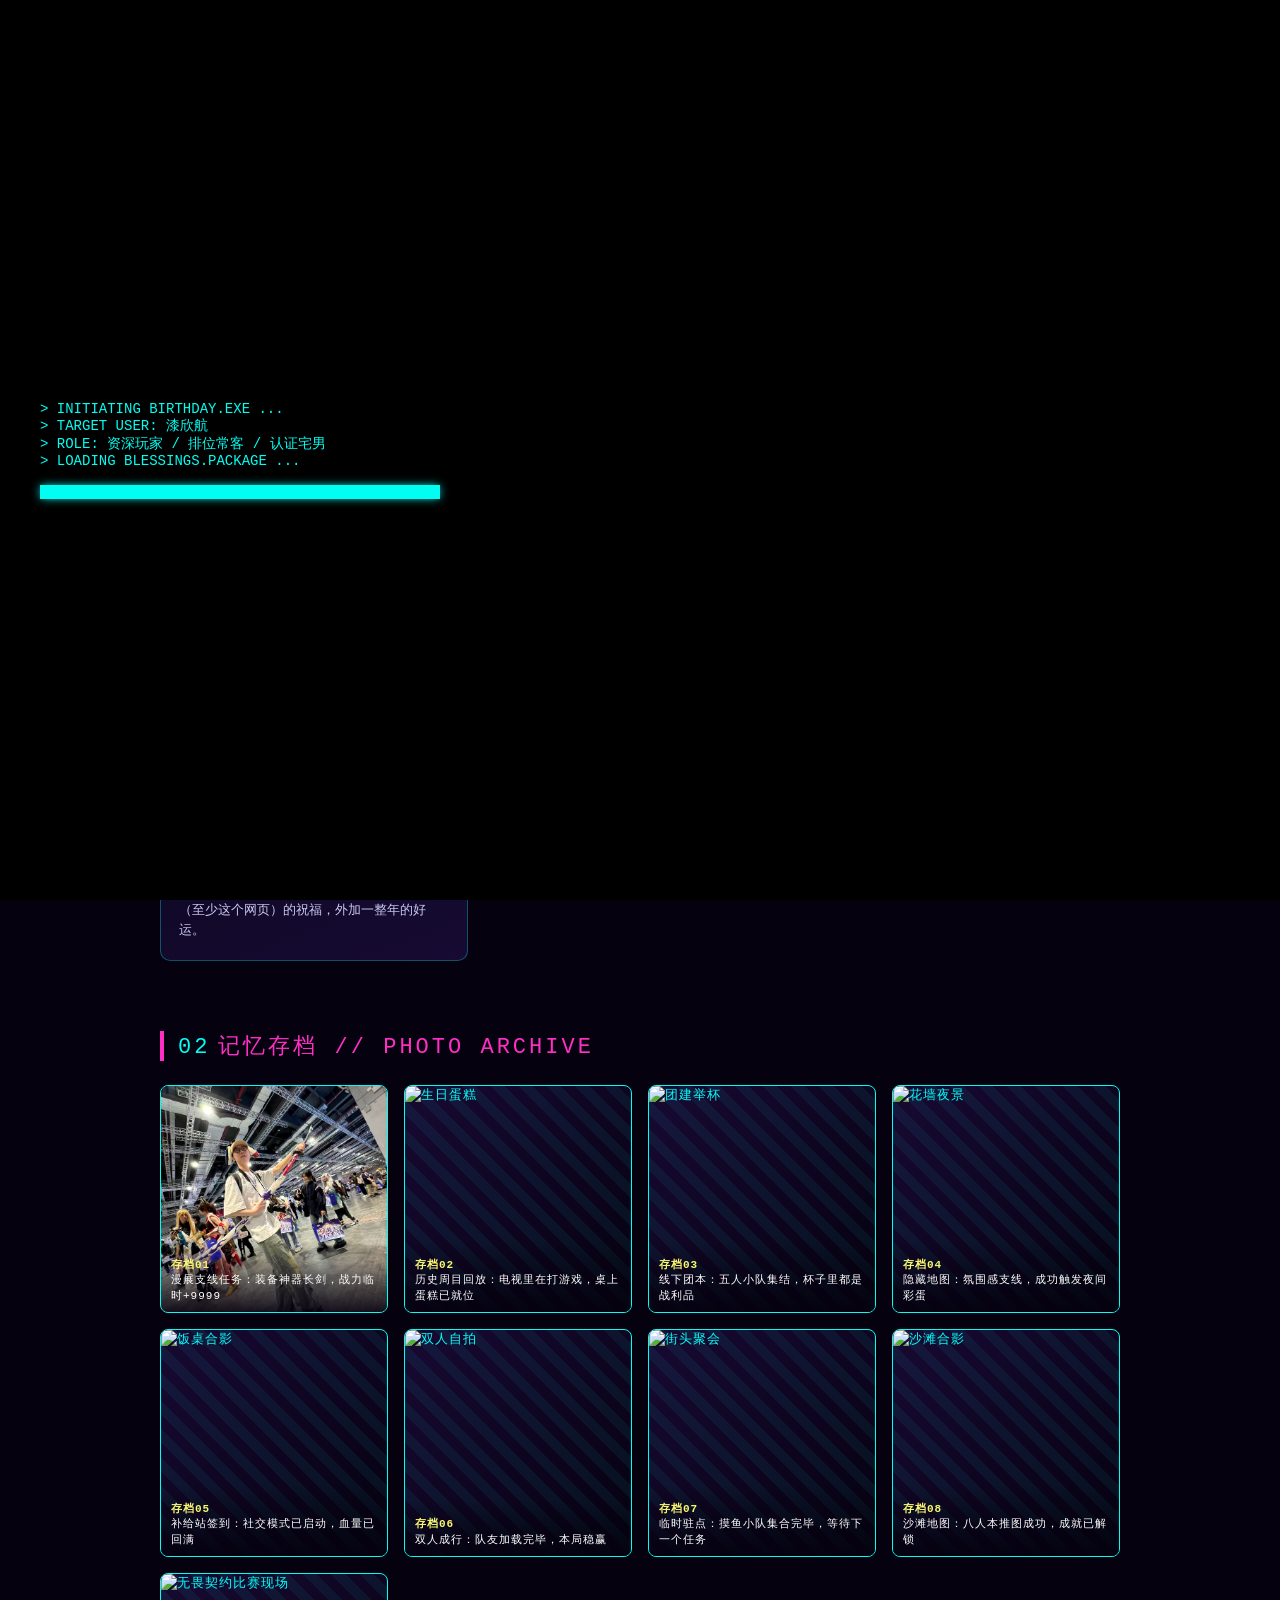
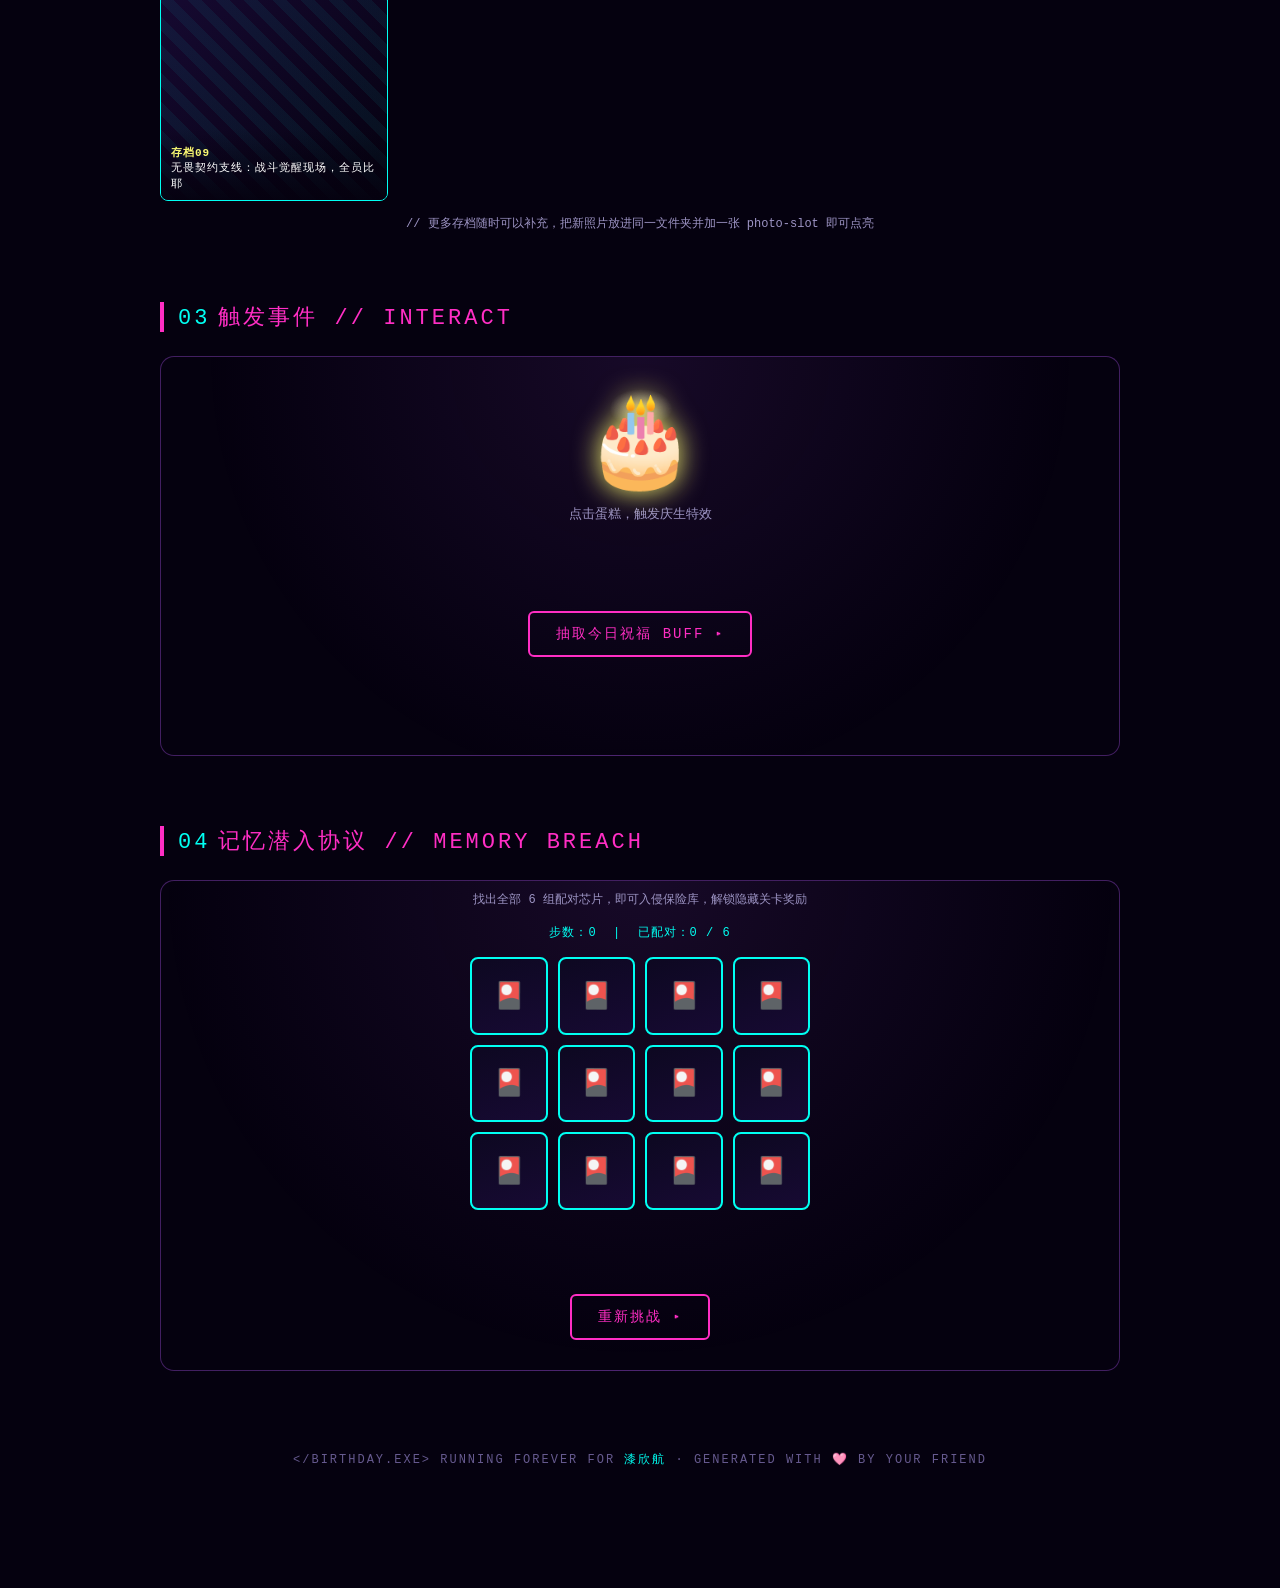
==== index.html @ 1ac21880 "Update index.html" ====
<!DOCTYPE html>
<html lang="zh-CN">
<head>
<meta charset="UTF-8">
<title>SYSTEM.BIRTHDAY // 漆欣航</title>
<meta name="viewport" content="width=device-width, initial-scale=1.0">
<link rel="stylesheet" href="style.css">
</head>
<body>

<div id="boot">
  <div class="line" style="animation-delay:.1s">&gt; INITIATING BIRTHDAY.EXE ...</div>
  <div class="line" style="animation-delay:.4s">&gt; TARGET USER: 漆欣航</div>
  <div class="line" style="animation-delay:.7s">&gt; ROLE: 资深玩家 / 排位常客 / 认证宅男</div>
  <div class="line" style="animation-delay:1.0s">&gt; LOADING BLESSINGS.PACKAGE ...</div>
  <div class="bar-track" style="animation-delay:1.2s"><div class="bar-fill" id="bar"></div></div>
</div>

<div class="grid-bg"></div>
<div class="scanlines"></div>
<div class="noise-flicker"></div>
<canvas id="fx-canvas"></canvas>

<main>

  <section class="hero">
    <div class="glitch" data-text="HAPPY BIRTHDAY">HAPPY BIRTHDAY</div>
    <div class="subtitle"><span class="typewriter" id="typewriter"></span></div>
    <div class="status-tag">PLAYER: 漆欣航 &nbsp;|&nbsp; STATUS: LEVEL UP ✦</div>
  </section>

  <section>
    <div class="section-title"><span class="num">01</span>成就解锁 // ACHIEVEMENTS UNLOCKED</div>
    <div class="achv-grid">
      <div class="achv-card">
        <span class="badge">千场老兵</span>
        <div class="icon">🪖</div>
        <h3>《三角洲行动 千场3.0》</h3>
        <p>撤离千次，人还在、狗牌也在，KD 稳定 3.0。地图刻进肌肉记忆，别人搜刮的时候你已经在摸鱼蹲人了。</p>
      </div>
      <div class="achv-card">
        <span class="badge">高手</span>
        <div class="icon">🔫</div>
        <h3>《无畏契约高手》</h3>
        <p>枪法犀利，走位飘忽，此生要么在上分，要么在上分的路上。队友：他玩，我看戏。</p>
      </div>
      <div class="achv-card">
        <span class="badge">封神</span>
        <div class="icon">❄️</div>
        <h3>《极地大乱斗之神》</h3>
        <p>英雄联盟大乱斗专精人士，兵线还没到你已经先手开团，一穿四只是日常操作。</p>
      </div>
      <div class="achv-card">
        <span class="badge">隐藏</span>
        <div class="icon">🛋️</div>
        <h3>《居家结界法师》</h3>
        <p>周末不出门成就达成，房门即结界，外卖即补给。愿你今年继续宅得心安理得。</p>
      </div>
      <div class="achv-card">
        <span class="badge">传说</span>
        <div class="icon">⚡</div>
        <h3>《人间清醒Debuff免疫》</h3>
        <p>无论队友多坑、连跪多少把，你总能一边骂一边carry回来。抗压值拉满，本回合额外抽一张蛋糕卡。</p>
      </div>
      <div class="achv-card">
        <span class="badge">彩蛋</span>
        <div class="icon">🕹️</div>
        <h3>《氪金理智派》</h3>
        <p>该氪的从不手软，该攒的绝不多花，堪称游戏经济学教科书级人物。</p>
      </div>
      <div class="achv-card">
        <span class="badge">今日限定</span>
        <div class="icon">🎂</div>
        <h3>《又长了一岁》</h3>
        <p>成就达成条件：活着且过生日。奖励：全世界（至少这个网页）的祝福，外加一整年的好运。</p>
      </div>
    </div>
  </section>

  <section>
    <div class="section-title"><span class="num">02</span>记忆存档 // PHOTO ARCHIVE</div>
    <div class="photo-grid">
      <div class="photo-slot">
        <img src="085F4F~1.JPG" alt="漫展持剑">
        <div class="tag"><b>存档01</b><br>漫展支线任务：装备神器长剑，战力临时+9999</div>
      </div>
      <div class="photo-slot">
        <img src="1569fbe59ceba06c7561e8d99e0692b1.jpg" alt="生日蛋糕">
        <div class="tag"><b>存档02</b><br>历史周目回放：电视里在打游戏，桌上蛋糕已就位</div>
      </div>
      <div class="photo-slot">
        <img src="18b7f25de56eb7a82db5e7a04de175e0.jpg" alt="团建举杯">
        <div class="tag"><b>存档03</b><br>线下团本：五人小队集结，杯子里都是战利品</div>
      </div>
      <div class="photo-slot">
        <img src="75cdcb3092b728bb6bbf3ec2689f0e9a.jpg" alt="花墙夜景">
        <div class="tag"><b>存档04</b><br>隐藏地图：氛围感支线，成功触发夜间彩蛋</div>
      </div>
      <div class="photo-slot">
        <img src="76cd3bfa0400bbb851ce9a4c67340331.jpg" alt="饭桌合影">
        <div class="tag"><b>存档05</b><br>补给站签到：社交模式已启动，血量已回满</div>
      </div>
      <div class="photo-slot">
        <img src="a1ed959f848d81317775b0a3147f9b92.jpg" alt="双人自拍">
        <div class="tag"><b>存档06</b><br>双人成行：队友加载完毕，本局稳赢</div>
      </div>
      <div class="photo-slot">
        <img src="a6433b20c47c29c142f32e83885e8ab2.jpg" alt="街头聚会">
        <div class="tag"><b>存档07</b><br>临时驻点：摸鱼小队集合完毕，等待下一个任务</div>
      </div>
      <div class="photo-slot">
        <img src="b128b9345fb28f17f47441d73e1dca5f.jpg" alt="沙滩合影">
        <div class="tag"><b>存档08</b><br>沙滩地图：八人本推图成功，成就已解锁</div>
      </div>
      <div class="photo-slot">
        <img src="c88752d3cf162ab70e569422db2173c2.jpg" alt="无畏契约比赛现场">
        <div class="tag"><b>存档09</b><br>无畏契约支线：战斗觉醒现场，全员比耶</div>
      </div>
    </div>
    <p class="photo-hint">// 更多存档随时可以补充，把新照片放进同一文件夹并加一张 photo-slot 即可点亮</p>
  </section>

  <section>
    <div class="section-title"><span class="num">03</span>触发事件 // INTERACT</div>
    <div class="interactive">
      <div id="cake" title="点我！">🎂</div>
      <div id="cake-hint">点击蛋糕，触发庆生特效</div>
      <div id="secret-msg"></div>

      <br>
      <button class="buff-btn" id="buffBtn">抽取今日祝福 BUFF ▸</button>
      <div id="buff-output"></div>
    </div>
  </section>

  <section>
    <div class="section-title"><span class="num">04</span>记忆潜入协议 // MEMORY BREACH</div>
    <div class="interactive mem-zone">
      <p class="photo-hint" style="margin-top:0;margin-bottom:16px;">找出全部 6 组配对芯片，即可入侵保险库，解锁隐藏关卡奖励</p>
      <div class="mem-status">步数：<span id="memMoves">0</span> &nbsp;|&nbsp; 已配对：<span id="memPairs">0</span> / 6</div>
      <div class="mem-grid" id="memGrid"></div>
      <div id="mem-result"></div>
      <button class="buff-btn" id="memRetryBtn">重新挑战 ▸</button>
    </div>
  </section>

  <footer>
    &lt;/BIRTHDAY.EXE&gt; RUNNING FOREVER FOR <span>漆欣航</span> · GENERATED WITH 🩷 BY YOUR FRIEND
  </footer>

</main>

<script src="script.js"></script>

</body>
</html>
---- style.css ----
:root{
  --neon-pink:#ff2ec4;
  --neon-cyan:#00fff2;
  --neon-yellow:#f9f871;
  --neon-purple:#9d4edd;
  --bg-dark:#05010f;
  --bg-panel:#0d0821;
}
*{box-sizing:border-box;}
html,body{margin:0;padding:0;}
body{
  background:var(--bg-dark);
  color:#e8e8ff;
  font-family:'Consolas','Courier New',monospace;
  overflow-x:hidden;
  position:relative;
  min-height:100vh;
}

/* ---------- background grid ---------- */
.grid-bg{
  position:fixed;inset:0;z-index:0;
  background-image:
    linear-gradient(rgba(0,255,242,0.08) 1px, transparent 1px),
    linear-gradient(90deg, rgba(0,255,242,0.08) 1px, transparent 1px);
  background-size:40px 40px;
  animation:gridmove 8s linear infinite;
  mask-image:radial-gradient(ellipse at center, black 40%, transparent 90%);
}
@keyframes gridmove{
  0%{background-position:0 0;}
  100%{background-position:40px 40px;}
}
.scanlines{
  position:fixed;inset:0;z-index:1;pointer-events:none;
  background:repeating-linear-gradient(
    to bottom,
    rgba(255,255,255,0.03) 0px,
    rgba(255,255,255,0.03) 1px,
    transparent 2px,
    transparent 4px
  );
  mix-blend-mode:overlay;
}
.noise-flicker{
  position:fixed;inset:0;z-index:2;pointer-events:none;
  background:rgba(157,78,221,0.02);
  animation:flicker 6s infinite;
}
@keyframes flicker{
  0%,19%,21%,23%,25%,54%,56%,100%{opacity:1;}
  20%,24%,55%{opacity:0.85;}
}

main{position:relative;z-index:3;max-width:1000px;margin:0 auto;padding:40px 20px 120px;}

/* ---------- boot screen ---------- */
#boot{
  position:fixed;inset:0;z-index:50;background:#000;
  color:var(--neon-cyan);font-size:14px;padding:40px;
  display:flex;flex-direction:column;justify-content:center;
  transition:opacity 0.8s ease, visibility 0.8s ease;
}
#boot .line{opacity:0;animation:appear 0.15s forwards;white-space:pre;}
@keyframes appear{to{opacity:1;}}
#boot.hide{opacity:0;visibility:hidden;}
.bar-track{width:100%;max-width:400px;height:14px;border:1px solid var(--neon-cyan);margin-top:16px;}
.bar-fill{height:100%;width:0%;background:var(--neon-cyan);box-shadow:0 0 10px var(--neon-cyan);transition:width 2.2s linear;}

/* ---------- glitch title ---------- */
.hero{text-align:center;padding:60px 0 30px;}
.glitch{
  font-size:clamp(32px,7vw,64px);
  font-weight:900;
  letter-spacing:4px;
  position:relative;
  color:#fff;
  text-shadow:0 0 8px var(--neon-cyan),0 0 20px var(--neon-pink);
}
.glitch::before,.glitch::after{
  content:attr(data-text);
  position:absolute;left:0;top:0;width:100%;
  overflow:hidden;background:var(--bg-dark);
}
.glitch::before{
  left:2px;text-shadow:-2px 0 var(--neon-pink);
  animation:glitch1 3s infinite linear alternate-reverse;
}
.glitch::after{
  left:-2px;text-shadow:-2px 0 var(--neon-cyan);
  animation:glitch2 2.2s infinite linear alternate-reverse;
}
@keyframes glitch1{
  0%{clip-path:inset(20% 0 60% 0);} 20%{clip-path:inset(10% 0 80% 0);}
  40%{clip-path:inset(70% 0 5% 0);} 60%{clip-path:inset(40% 0 40% 0);}
  80%{clip-path:inset(85% 0 2% 0);} 100%{clip-path:inset(5% 0 90% 0);}
}
@keyframes glitch2{
  0%{clip-path:inset(60% 0 20% 0);} 25%{clip-path:inset(15% 0 65% 0);}
  50%{clip-path:inset(45% 0 45% 0);} 75%{clip-path:inset(5% 0 88% 0);}
  100%{clip-path:inset(90% 0 3% 0);}
}
.subtitle{
  margin-top:18px;font-size:16px;color:var(--neon-yellow);
  letter-spacing:2px;
}
.typewriter{
  display:inline-block;border-right:2px solid var(--neon-yellow);
  padding-right:4px;white-space:nowrap;overflow:hidden;
}
.status-tag{
  display:inline-block;margin-top:24px;padding:6px 16px;
  border:1px solid var(--neon-cyan);border-radius:20px;
  font-size:12px;color:var(--neon-cyan);letter-spacing:2px;
  box-shadow:0 0 12px rgba(0,255,242,0.4) inset;
}

/* ---------- section headers ---------- */
.section-title{
  font-size:22px;color:var(--neon-pink);letter-spacing:3px;
  margin:70px 0 24px;text-transform:uppercase;
  border-left:4px solid var(--neon-pink);padding-left:14px;
}
.section-title .num{color:var(--neon-cyan);margin-right:8px;}

/* ---------- achievements ---------- */
.achv-grid{display:grid;grid-template-columns:repeat(auto-fit,minmax(240px,1fr));gap:18px;}
.achv-card{
  background:linear-gradient(160deg, var(--bg-panel), #170a33);
  border:1px solid rgba(0,255,242,0.3);border-radius:10px;
  padding:18px;position:relative;overflow:hidden;
  transition:transform 0.25s, box-shadow 0.25s;
}
.achv-card:hover{
  transform:translateY(-6px);
  box-shadow:0 8px 30px rgba(255,46,196,0.35);
  border-color:var(--neon-pink);
}
.achv-card .icon{font-size:28px;}
.achv-card h3{margin:10px 0 6px;color:var(--neon-yellow);font-size:15px;letter-spacing:1px;}
.achv-card p{margin:0;font-size:13px;color:#c9c9f2;line-height:1.6;}
.achv-card .badge{
  position:absolute;top:12px;right:14px;font-size:11px;
  color:var(--neon-cyan);border:1px solid var(--neon-cyan);
  padding:2px 8px;border-radius:10px;
}

/* ---------- photo wall ---------- */
.photo-grid{display:grid;grid-template-columns:repeat(auto-fit,minmax(180px,1fr));gap:16px;}
.photo-slot{
  aspect-ratio:1/1;border-radius:8px;position:relative;
  background:
    repeating-linear-gradient(45deg, rgba(0,255,242,0.06) 0 10px, transparent 10px 20px),
    linear-gradient(135deg,#170a33,#05010f);
  border:1px solid var(--neon-cyan);
  display:flex;flex-direction:column;align-items:center;justify-content:center;
  color:var(--neon-cyan);font-size:13px;letter-spacing:1px;
  overflow:hidden;
  box-shadow:0 0 0 rgba(0,255,242,0);
  transition:transform 0.25s, box-shadow 0.25s, border-color 0.25s;
}
.photo-slot:hover{
  transform:translateY(-6px) scale(1.02);
  border-color:var(--neon-pink);
  box-shadow:0 10px 30px rgba(255,46,196,0.35);
  z-index:2;
}
.photo-slot img{
  position:absolute;inset:0;width:100%;height:100%;
  object-fit:cover;filter:saturate(1.05) contrast(1.05);
  transition:transform 0.4s;
}
.photo-slot:hover img{transform:scale(1.08);}
.photo-slot .tag{
  position:absolute;bottom:0;left:0;right:0;
  padding:18px 10px 8px;font-size:11px;line-height:1.4;
  color:#fff;letter-spacing:1px;text-align:left;
  background:linear-gradient(to top, rgba(5,1,15,0.92), transparent);
  z-index:1;
}
.photo-slot .tag b{color:var(--neon-yellow);}
.photo-slot .plus{font-size:34px;color:var(--neon-pink);margin-bottom:6px;}
.photo-hint{
  text-align:center;color:#9d94c4;font-size:12px;margin-top:14px;
}

/* ---------- interactive zone ---------- */
.interactive{
  text-align:center;padding:30px 20px;border:1px solid rgba(157,78,221,0.4);
  border-radius:14px;background:radial-gradient(circle at 50% 0%, rgba(157,78,221,0.12), transparent 70%);
}
#cake{
  font-size:90px;cursor:pointer;display:inline-block;
  filter:drop-shadow(0 0 14px var(--neon-yellow));
  transition:transform 0.2s;
  user-select:none;
}
#cake:hover{transform:scale(1.08) rotate(-3deg);}
#cake:active{transform:scale(0.95);}
#cake-hint{color:#9d94c4;font-size:13px;margin-top:8px;}
#secret-msg{
  margin-top:20px;font-size:16px;color:var(--neon-yellow);
  min-height:24px;
}
#fx-canvas{position:fixed;inset:0;pointer-events:none;z-index:40;}

.buff-btn{
  margin-top:26px;background:transparent;border:2px solid var(--neon-pink);
  color:var(--neon-pink);padding:12px 26px;font-family:inherit;
  font-size:14px;letter-spacing:2px;border-radius:6px;cursor:pointer;
  transition:all 0.2s;
}
.buff-btn:hover{background:var(--neon-pink);color:#05010f;box-shadow:0 0 20px var(--neon-pink);}
#buff-output{
  margin-top:18px;font-size:15px;color:#fff;min-height:50px;
  max-width:600px;margin-left:auto;margin-right:auto;line-height:1.7;
}

/* ---------- memory breach game ---------- */
.mem-zone{padding-top:10px;}
.mem-status{font-size:12px;color:var(--neon-cyan);margin-bottom:16px;letter-spacing:1px;}
.mem-grid{
  display:grid;grid-template-columns:repeat(4,1fr);gap:10px;
  max-width:340px;margin:0 auto 20px;
}
.mem-card{aspect-ratio:1/1;perspective:600px;cursor:pointer;}
.mem-card-inner{
  position:relative;width:100%;height:100%;
  transition:transform 0.5s cubic-bezier(.2,.8,.2,1);
  transform-style:preserve-3d;
}
.mem-card.flipped .mem-card-inner,
.mem-card.matched .mem-card-inner{transform:rotateY(180deg);}
.mem-face{
  position:absolute;inset:0;backface-visibility:hidden;
  border-radius:8px;display:flex;align-items:center;justify-content:center;
  font-size:26px;border:2px solid var(--neon-cyan);
  background:linear-gradient(160deg,var(--bg-panel),#170a33);
}
.mem-face-back{transform:rotateY(180deg);border-color:var(--neon-pink);}
.mem-card.matched .mem-face-back{
  border-color:var(--neon-yellow);
  box-shadow:0 0 14px rgba(249,248,113,0.6) inset;
}
.mem-card.shake .mem-card-inner{animation:memShake 0.35s;}
@keyframes memShake{
  0%,100%{transform:rotateY(180deg) translateX(0);}
  25%{transform:rotateY(180deg) translateX(-4px);}
  75%{transform:rotateY(180deg) translateX(4px);}
}
#mem-result{
  margin:6px auto 18px;font-size:14px;line-height:1.8;
  max-width:420px;min-height:20px;white-space:pre-line;
}
#mem-result.jackpot{
  color:#fff;font-size:15px;padding:16px;border-radius:12px;
  background:linear-gradient(160deg,#3a0d4d,#170a33);
  border:1px solid var(--neon-pink);
  box-shadow:0 0 30px rgba(255,46,196,0.5) inset;
  animation:jackpotGlow 1.4s ease-in-out infinite alternate;
}
@keyframes jackpotGlow{
  from{box-shadow:0 0 20px rgba(255,46,196,0.5) inset;}
  to{box-shadow:0 0 50px rgba(0,255,242,0.7) inset;}
}

footer{
  text-align:center;margin-top:80px;color:#665a8f;font-size:12px;
  letter-spacing:2px;
}
footer span{color:var(--neon-cyan);}

::selection{background:var(--neon-pink);color:#05010f;}
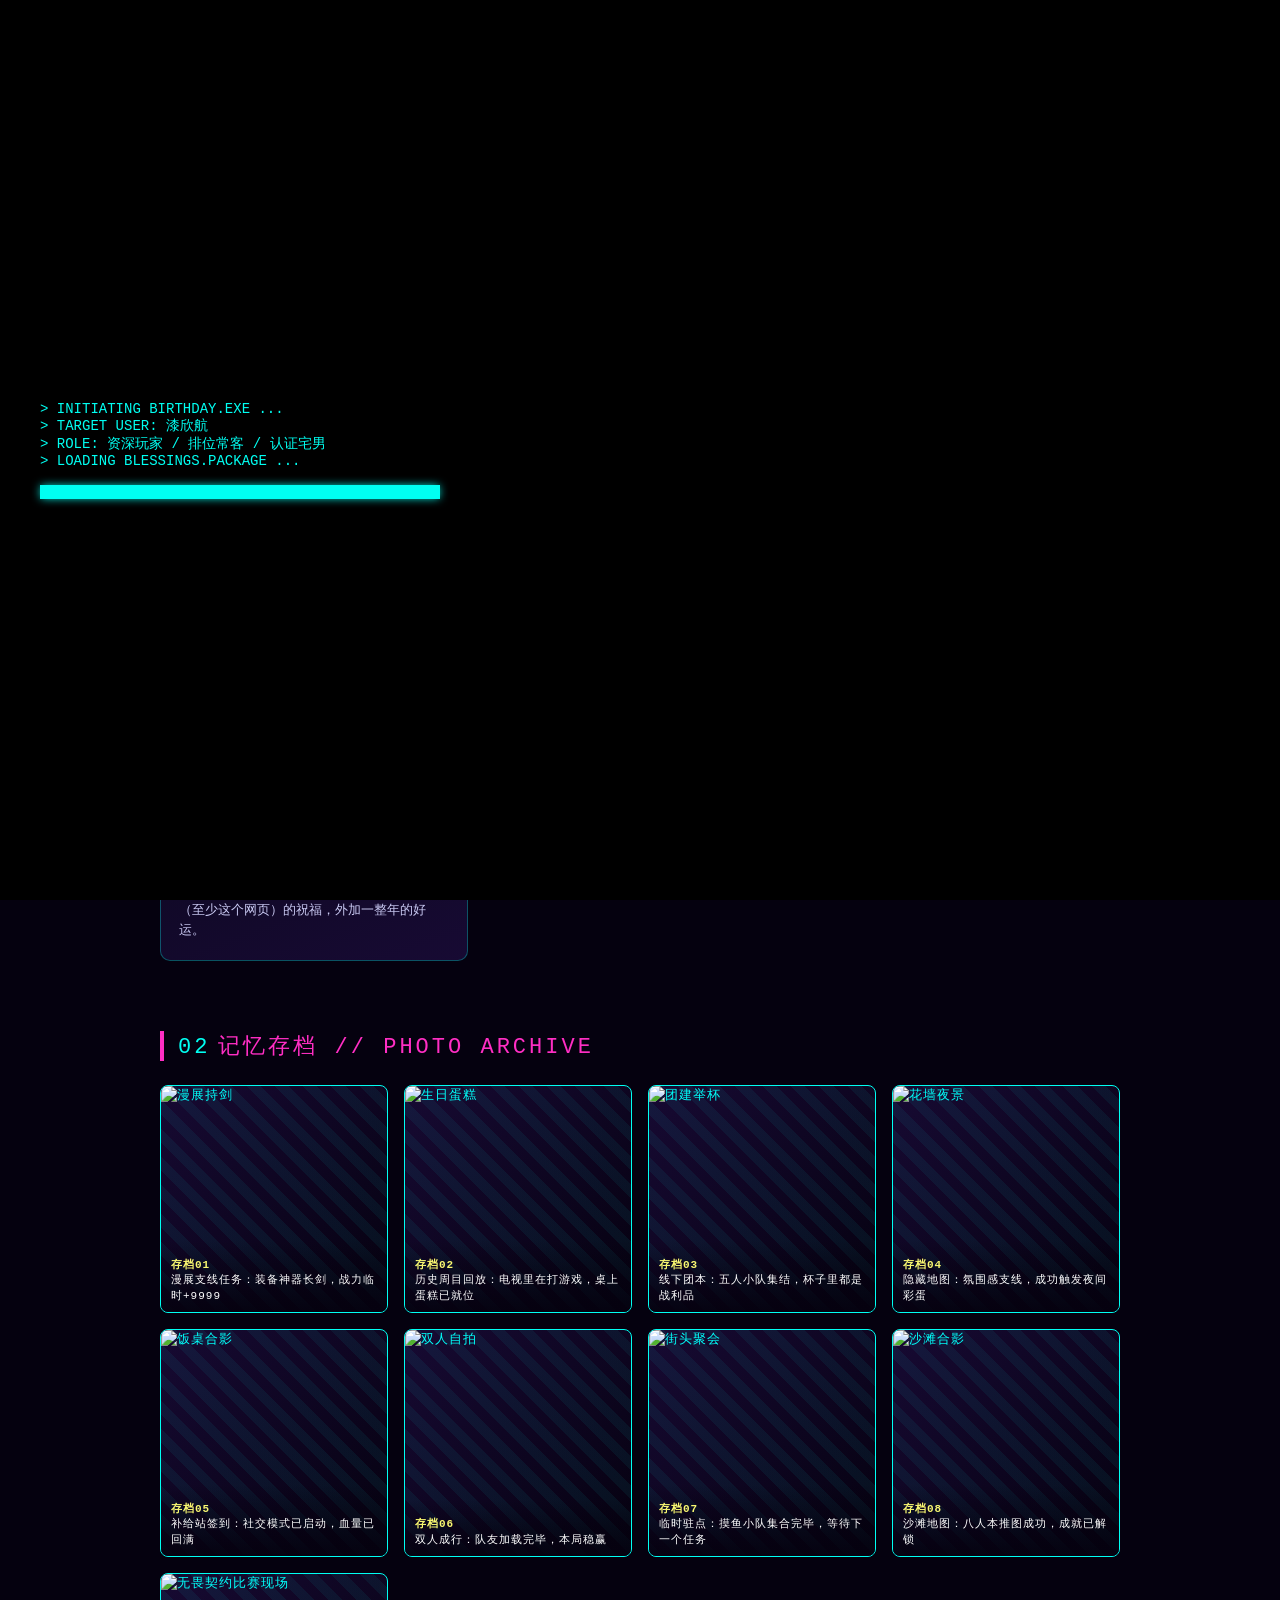
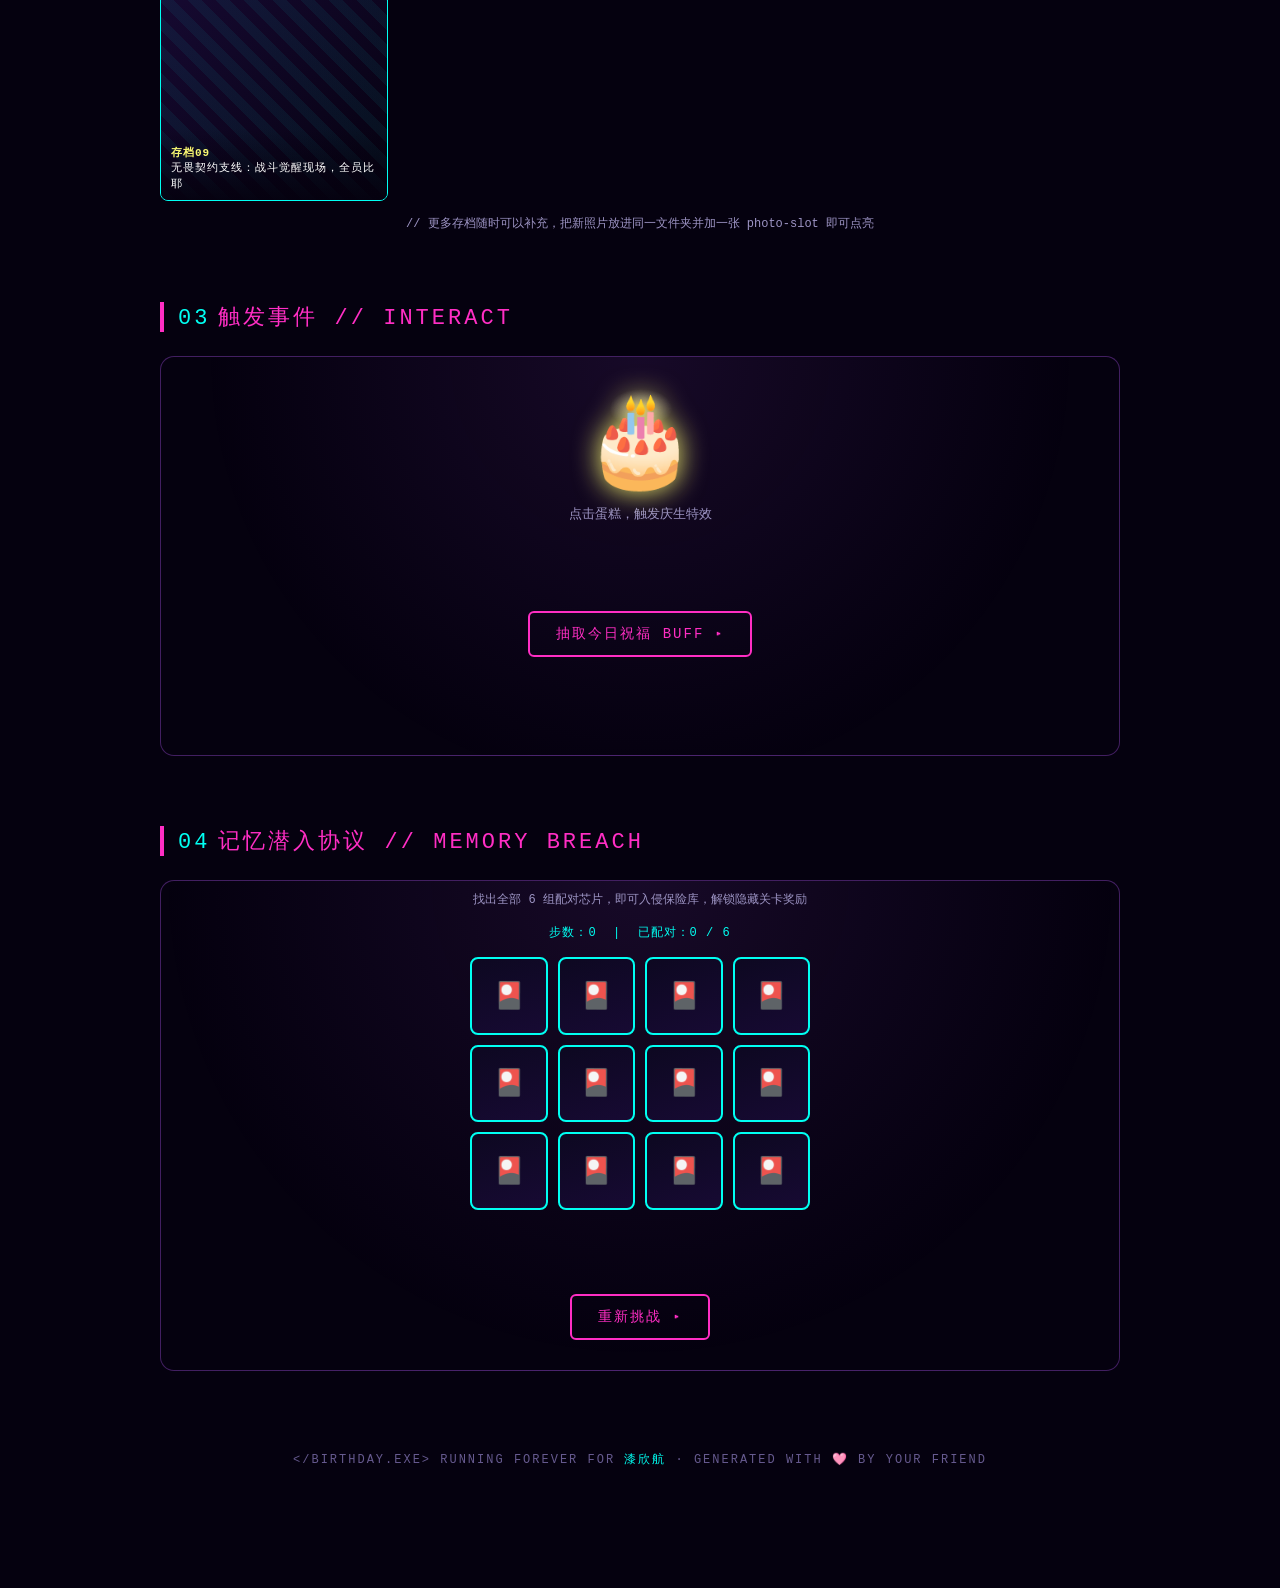
==== commit d5f99261: "Update index.html" ====
--- a/index.html
+++ b/index.html
@@ -81,7 +81,7 @@
     <div class="section-title"><span class="num">02</span>记忆存档 // PHOTO ARCHIVE</div>
     <div class="photo-grid">
       <div class="photo-slot">
-        <img src="085F4F~1.JPG" alt="漫展持剑">
+        <img src="B1.jpg" alt="漫展持剑">
         <div class="tag"><b>存档01</b><br>漫展支线任务：装备神器长剑，战力临时+9999</div>
       </div>
       <div class="photo-slot">
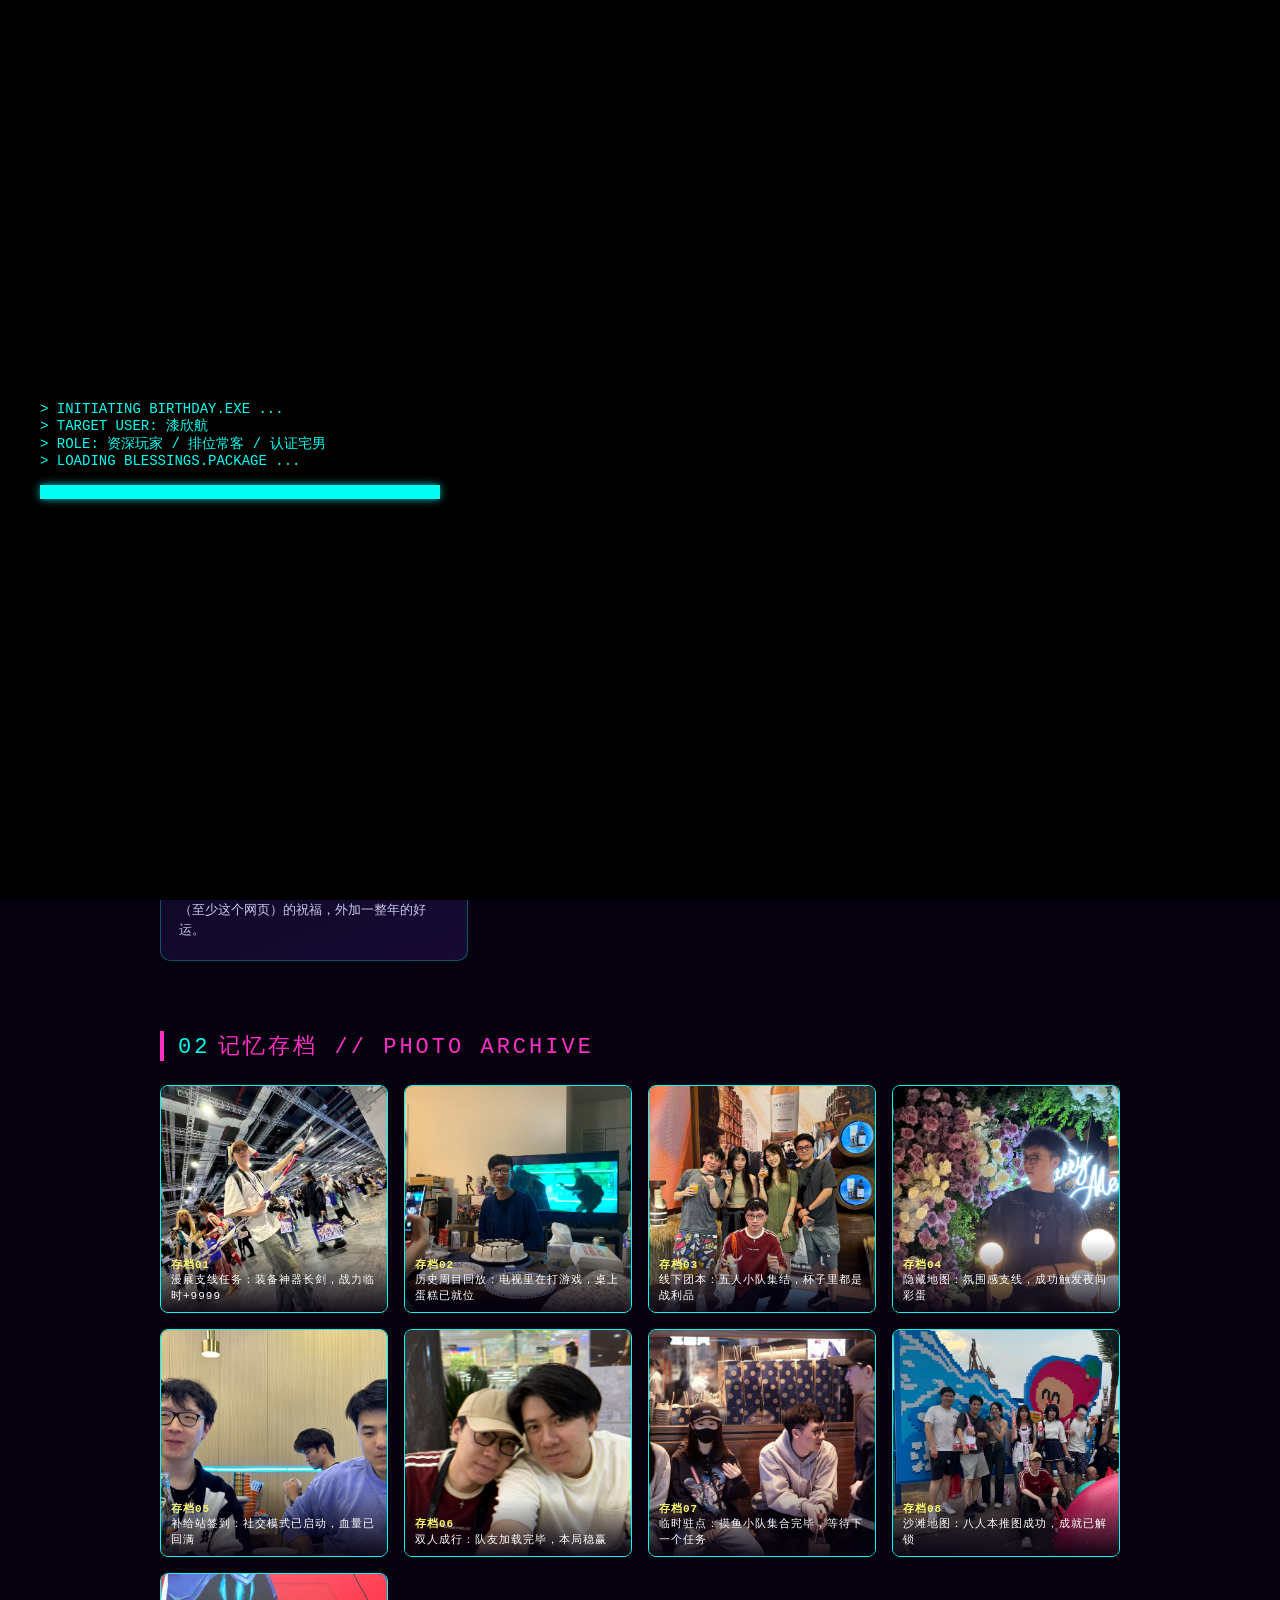
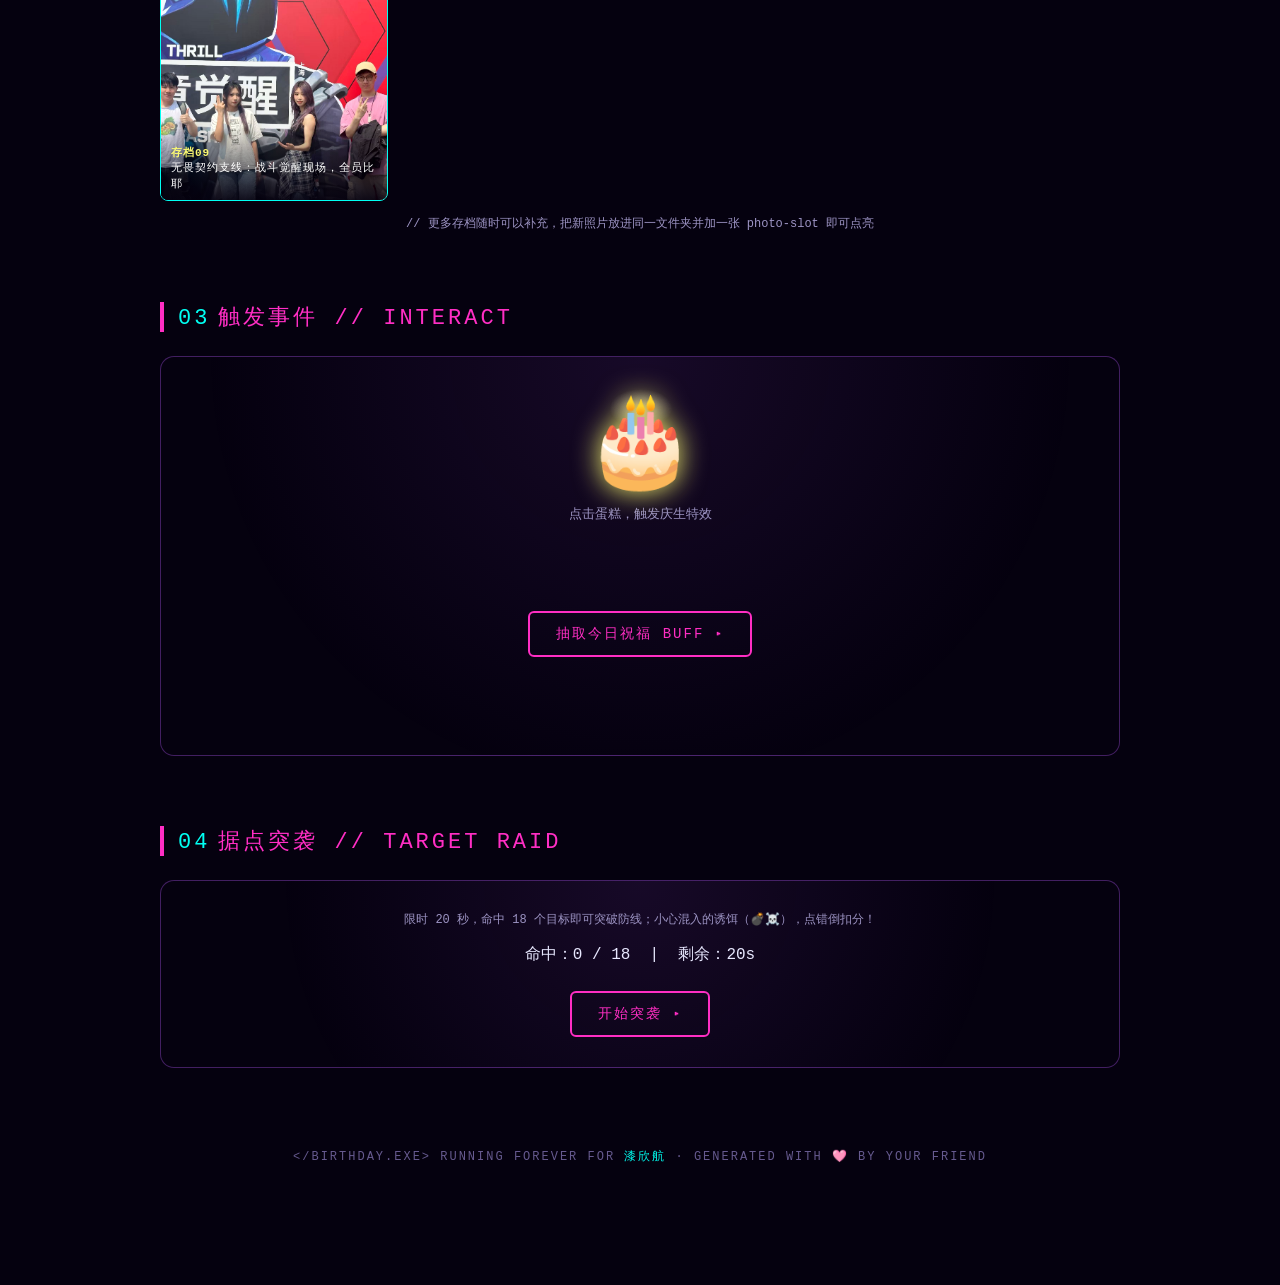
==== commit 2f3d7c3c: "Update index.html" ====
--- a/index.html
+++ b/index.html
@@ -81,39 +81,39 @@
     <div class="section-title"><span class="num">02</span>记忆存档 // PHOTO ARCHIVE</div>
     <div class="photo-grid">
       <div class="photo-slot">
-        <img src="B1.jpg" alt="漫展持剑">
+        <img src="085F4F~1.JPG" alt="漫展持剑">
         <div class="tag"><b>存档01</b><br>漫展支线任务：装备神器长剑，战力临时+9999</div>
       </div>
       <div class="photo-slot">
-        <img src="1569fbe59ceba06c7561e8d99e0692b1.jpg" alt="生日蛋糕">
+        <img src="1569FB~1.JPG" alt="生日蛋糕">
         <div class="tag"><b>存档02</b><br>历史周目回放：电视里在打游戏，桌上蛋糕已就位</div>
       </div>
       <div class="photo-slot">
-        <img src="18b7f25de56eb7a82db5e7a04de175e0.jpg" alt="团建举杯">
+        <img src="18B7F2~1.JPG" alt="团建举杯">
         <div class="tag"><b>存档03</b><br>线下团本：五人小队集结，杯子里都是战利品</div>
       </div>
       <div class="photo-slot">
-        <img src="75cdcb3092b728bb6bbf3ec2689f0e9a.jpg" alt="花墙夜景">
+        <img src="75CDCB~1.JPG" alt="花墙夜景">
         <div class="tag"><b>存档04</b><br>隐藏地图：氛围感支线，成功触发夜间彩蛋</div>
       </div>
       <div class="photo-slot">
-        <img src="76cd3bfa0400bbb851ce9a4c67340331.jpg" alt="饭桌合影">
+        <img src="76CD3B~1.JPG" alt="饭桌合影">
         <div class="tag"><b>存档05</b><br>补给站签到：社交模式已启动，血量已回满</div>
       </div>
       <div class="photo-slot">
-        <img src="a1ed959f848d81317775b0a3147f9b92.jpg" alt="双人自拍">
+        <img src="A1ED95~1.JPG" alt="双人自拍">
         <div class="tag"><b>存档06</b><br>双人成行：队友加载完毕，本局稳赢</div>
       </div>
       <div class="photo-slot">
-        <img src="a6433b20c47c29c142f32e83885e8ab2.jpg" alt="街头聚会">
+        <img src="A6433B~1.JPG" alt="街头聚会">
         <div class="tag"><b>存档07</b><br>临时驻点：摸鱼小队集合完毕，等待下一个任务</div>
       </div>
       <div class="photo-slot">
-        <img src="b128b9345fb28f17f47441d73e1dca5f.jpg" alt="沙滩合影">
+        <img src="B128B9~1.JPG" alt="沙滩合影">
         <div class="tag"><b>存档08</b><br>沙滩地图：八人本推图成功，成就已解锁</div>
       </div>
       <div class="photo-slot">
-        <img src="c88752d3cf162ab70e569422db2173c2.jpg" alt="无畏契约比赛现场">
+        <img src="C88752~1.JPG" alt="无畏契约比赛现场">
         <div class="tag"><b>存档09</b><br>无畏契约支线：战斗觉醒现场，全员比耶</div>
       </div>
     </div>
@@ -134,13 +134,14 @@
   </section>
 
   <section>
-    <div class="section-title"><span class="num">04</span>记忆潜入协议 // MEMORY BREACH</div>
-    <div class="interactive mem-zone">
-      <p class="photo-hint" style="margin-top:0;margin-bottom:16px;">找出全部 6 组配对芯片，即可入侵保险库，解锁隐藏关卡奖励</p>
-      <div class="mem-status">步数：<span id="memMoves">0</span> &nbsp;|&nbsp; 已配对：<span id="memPairs">0</span> / 6</div>
-      <div class="mem-grid" id="memGrid"></div>
-      <div id="mem-result"></div>
-      <button class="buff-btn" id="memRetryBtn">重新挑战 ▸</button>
+    <div class="section-title"><span class="num">04</span>据点突袭 // TARGET RAID</div>
+    <div class="interactive shoot-zone">
+      <p class="photo-hint" style="margin-top:0;margin-bottom:16px;">限时 20 秒，命中 18 个目标即可突破防线；小心混入的诱饵（💣☠️），点错倒扣分！</p>
+      <div class="shoot-status">命中：<span id="shootScore">0</span> / 18 &nbsp;|&nbsp; 剩余：<span id="shootTime">20</span>s</div>
+      <div class="shoot-arena" id="shootArena">
+        <button class="buff-btn" id="shootStartBtn">开始突袭 ▸</button>
+      </div>
+      <div id="shoot-result"></div>
     </div>
   </section>
 
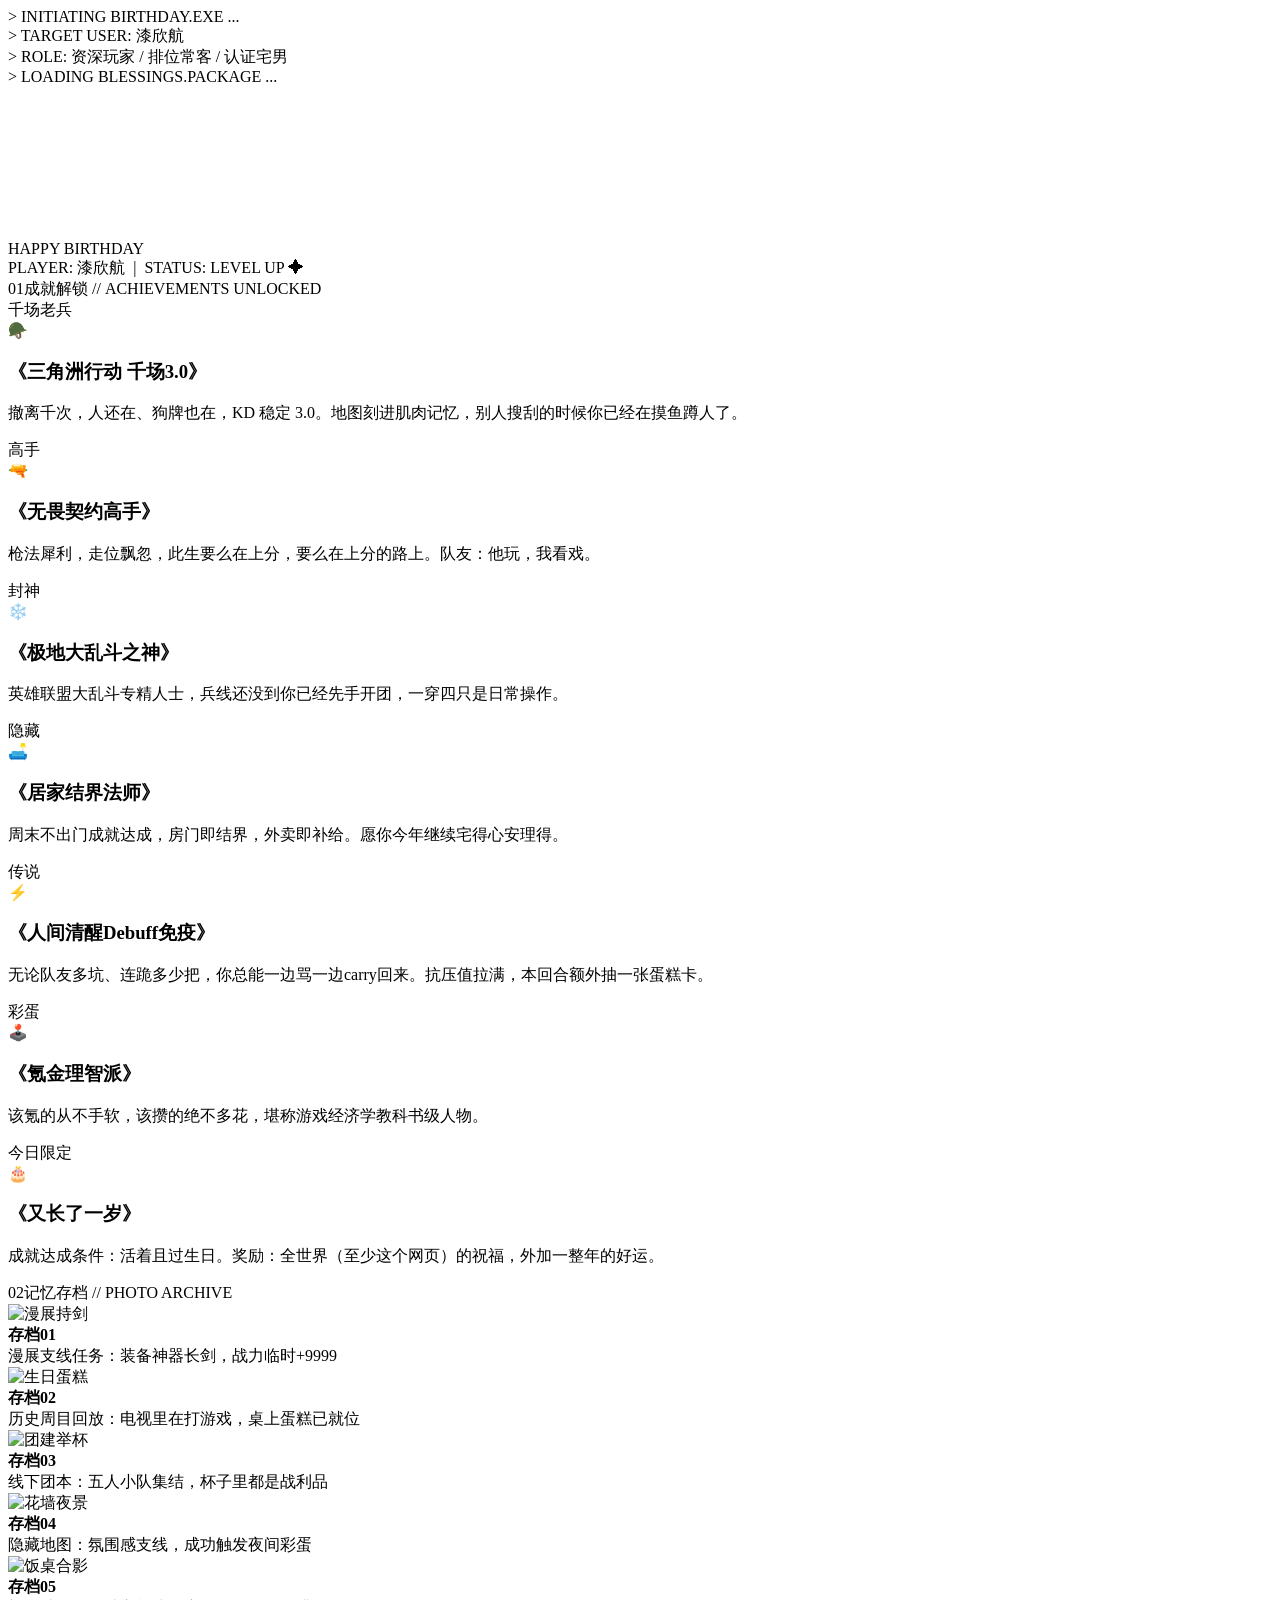
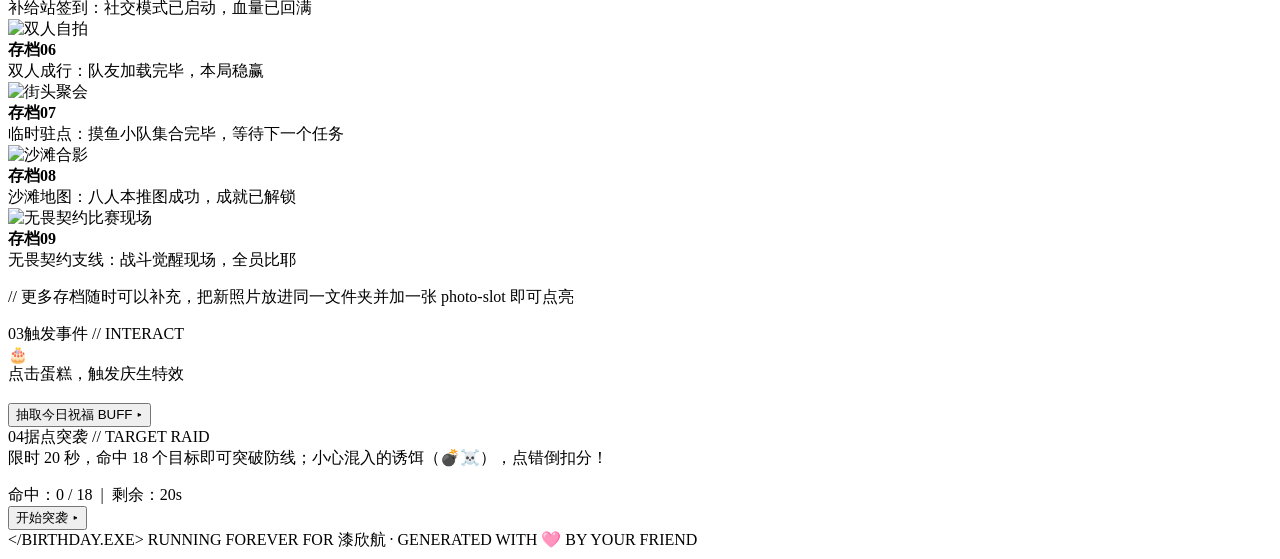
==== commit 8830b3ee: "Add files via upload" ====
--- a/index.html
+++ b/index.html
@@ -81,39 +81,39 @@
     <div class="section-title"><span class="num">02</span>记忆存档 // PHOTO ARCHIVE</div>
     <div class="photo-grid">
       <div class="photo-slot">
-        <img src="085F4F~1.JPG" alt="漫展持剑">
+        <img src="085f4fc3aa5d67384f1307ec08e8dcd9.jpg" alt="漫展持剑">
         <div class="tag"><b>存档01</b><br>漫展支线任务：装备神器长剑，战力临时+9999</div>
       </div>
       <div class="photo-slot">
-        <img src="1569FB~1.JPG" alt="生日蛋糕">
+        <img src="1569fbe59ceba06c7561e8d99e0692b1.jpg" alt="生日蛋糕">
         <div class="tag"><b>存档02</b><br>历史周目回放：电视里在打游戏，桌上蛋糕已就位</div>
       </div>
       <div class="photo-slot">
-        <img src="18B7F2~1.JPG" alt="团建举杯">
+        <img src="18b7f25de56eb7a82db5e7a04de175e0.jpg" alt="团建举杯">
         <div class="tag"><b>存档03</b><br>线下团本：五人小队集结，杯子里都是战利品</div>
       </div>
       <div class="photo-slot">
-        <img src="75CDCB~1.JPG" alt="花墙夜景">
+        <img src="75cdcb3092b728bb6bbf3ec2689f0e9a.jpg" alt="花墙夜景">
         <div class="tag"><b>存档04</b><br>隐藏地图：氛围感支线，成功触发夜间彩蛋</div>
       </div>
       <div class="photo-slot">
-        <img src="76CD3B~1.JPG" alt="饭桌合影">
+        <img src="76cd3bfa0400bbb851ce9a4c67340331.jpg" alt="饭桌合影">
         <div class="tag"><b>存档05</b><br>补给站签到：社交模式已启动，血量已回满</div>
       </div>
       <div class="photo-slot">
-        <img src="A1ED95~1.JPG" alt="双人自拍">
+        <img src="a1ed959f848d81317775b0a3147f9b92.jpg" alt="双人自拍">
         <div class="tag"><b>存档06</b><br>双人成行：队友加载完毕，本局稳赢</div>
       </div>
       <div class="photo-slot">
-        <img src="A6433B~1.JPG" alt="街头聚会">
+        <img src="a6433b20c47c29c142f32e83885e8ab2.jpg" alt="街头聚会">
         <div class="tag"><b>存档07</b><br>临时驻点：摸鱼小队集合完毕，等待下一个任务</div>
       </div>
       <div class="photo-slot">
-        <img src="B128B9~1.JPG" alt="沙滩合影">
+        <img src="b128b9345fb28f17f47441d73e1dca5f.jpg" alt="沙滩合影">
         <div class="tag"><b>存档08</b><br>沙滩地图：八人本推图成功，成就已解锁</div>
       </div>
       <div class="photo-slot">
-        <img src="C88752~1.JPG" alt="无畏契约比赛现场">
+        <img src="c88752d3cf162ab70e569422db2173c2.jpg" alt="无畏契约比赛现场">
         <div class="tag"><b>存档09</b><br>无畏契约支线：战斗觉醒现场，全员比耶</div>
       </div>
     </div>
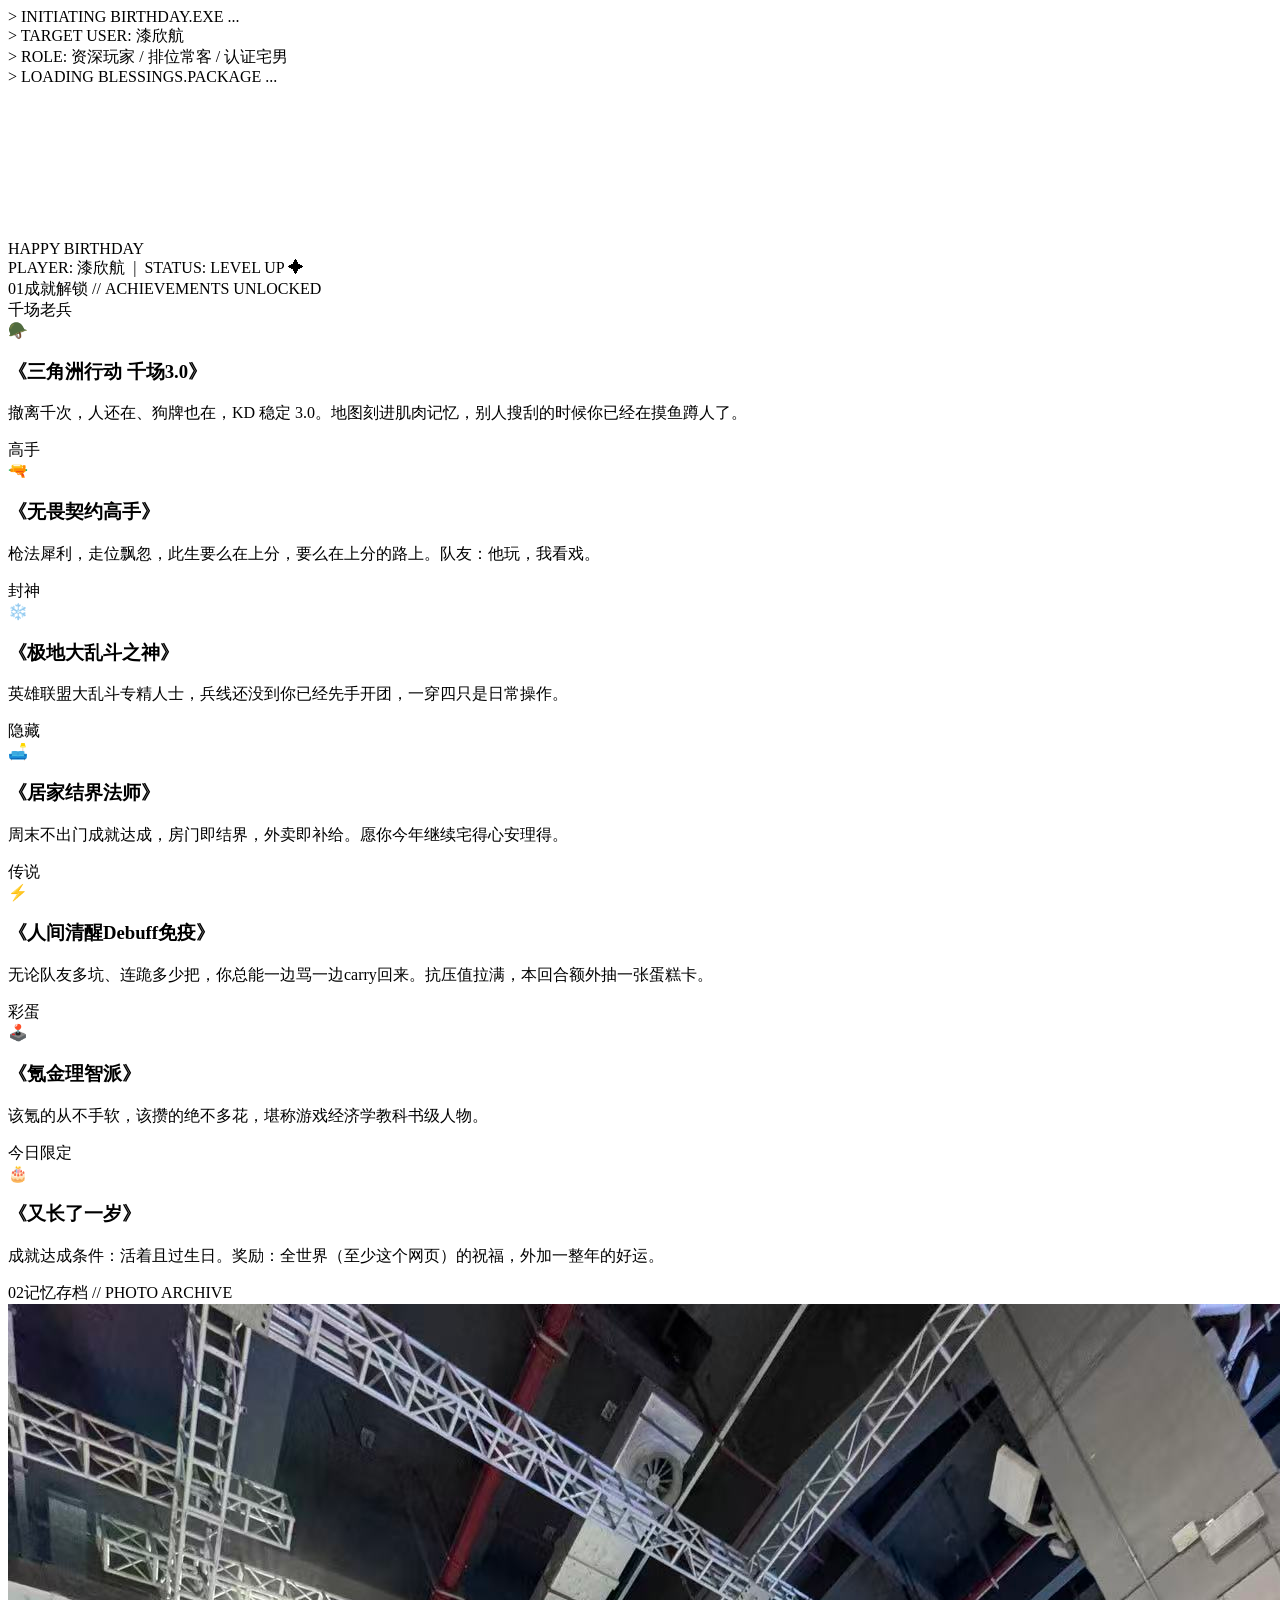
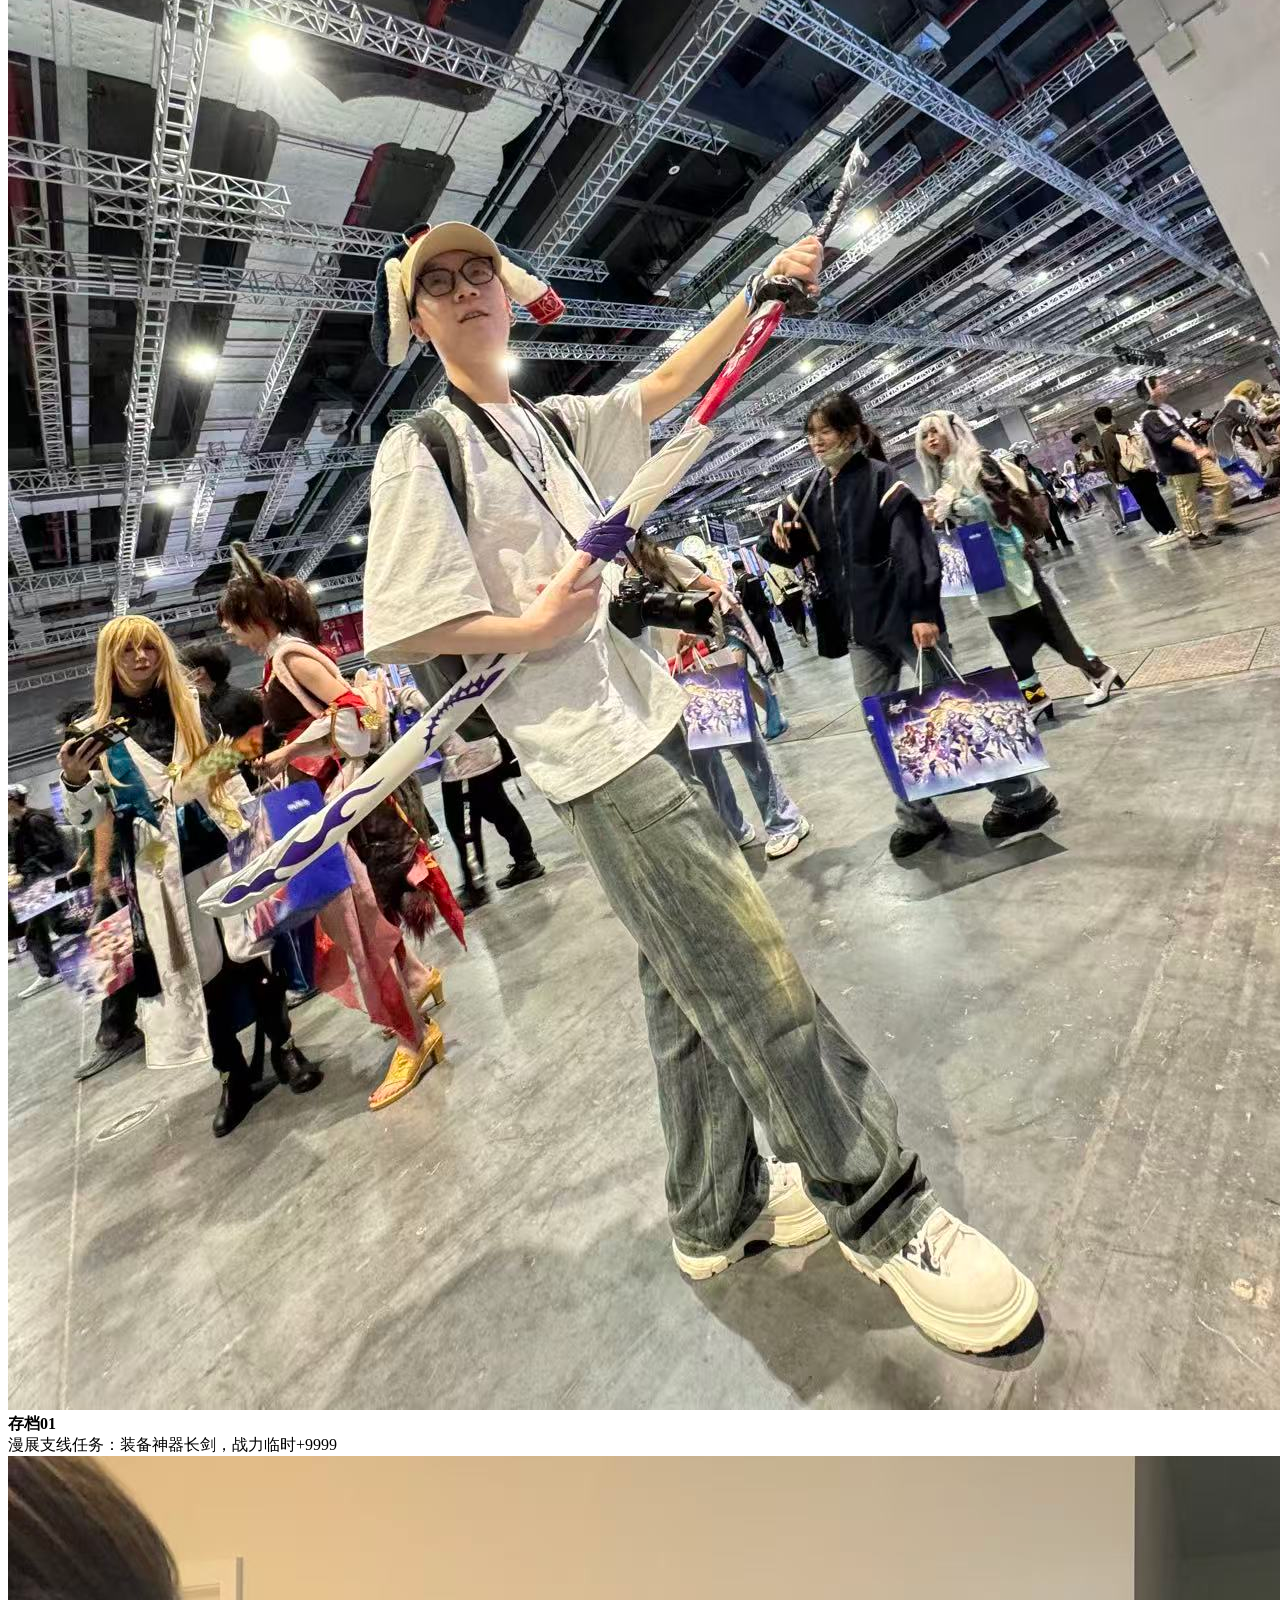
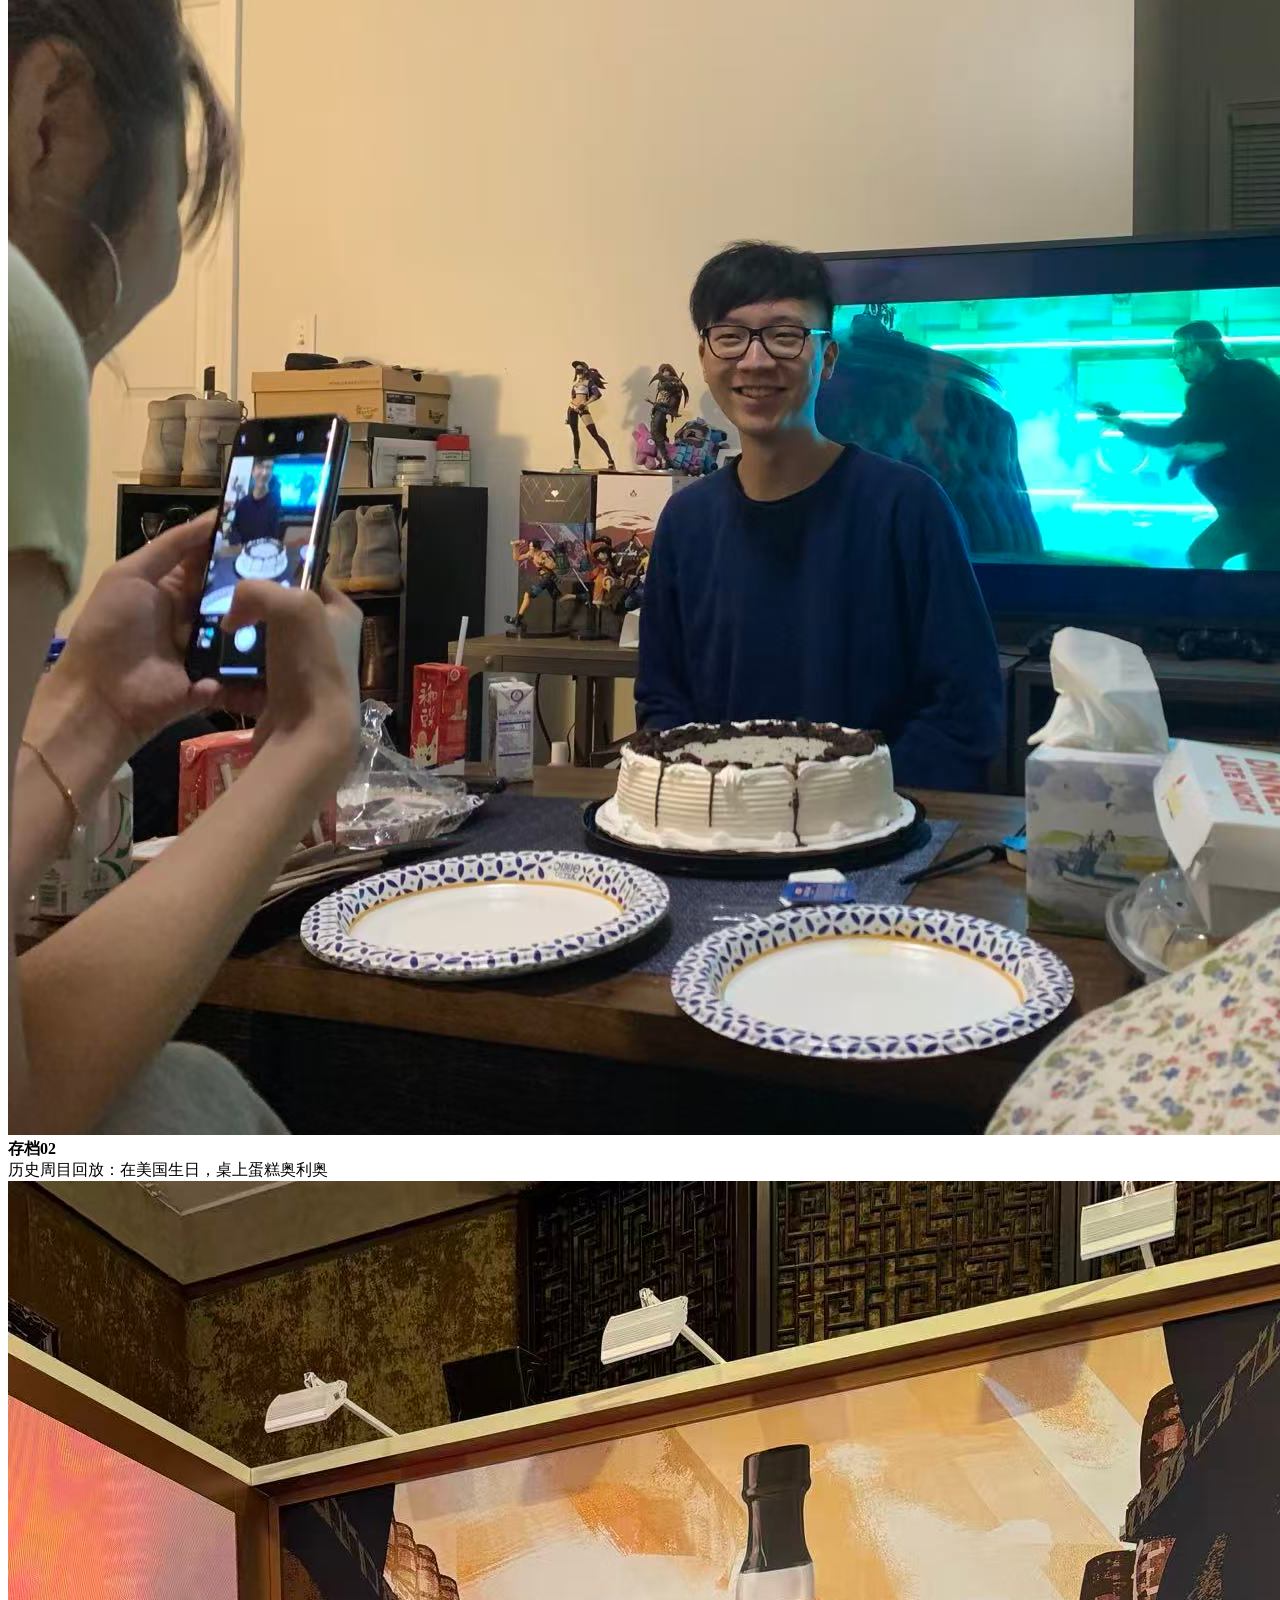
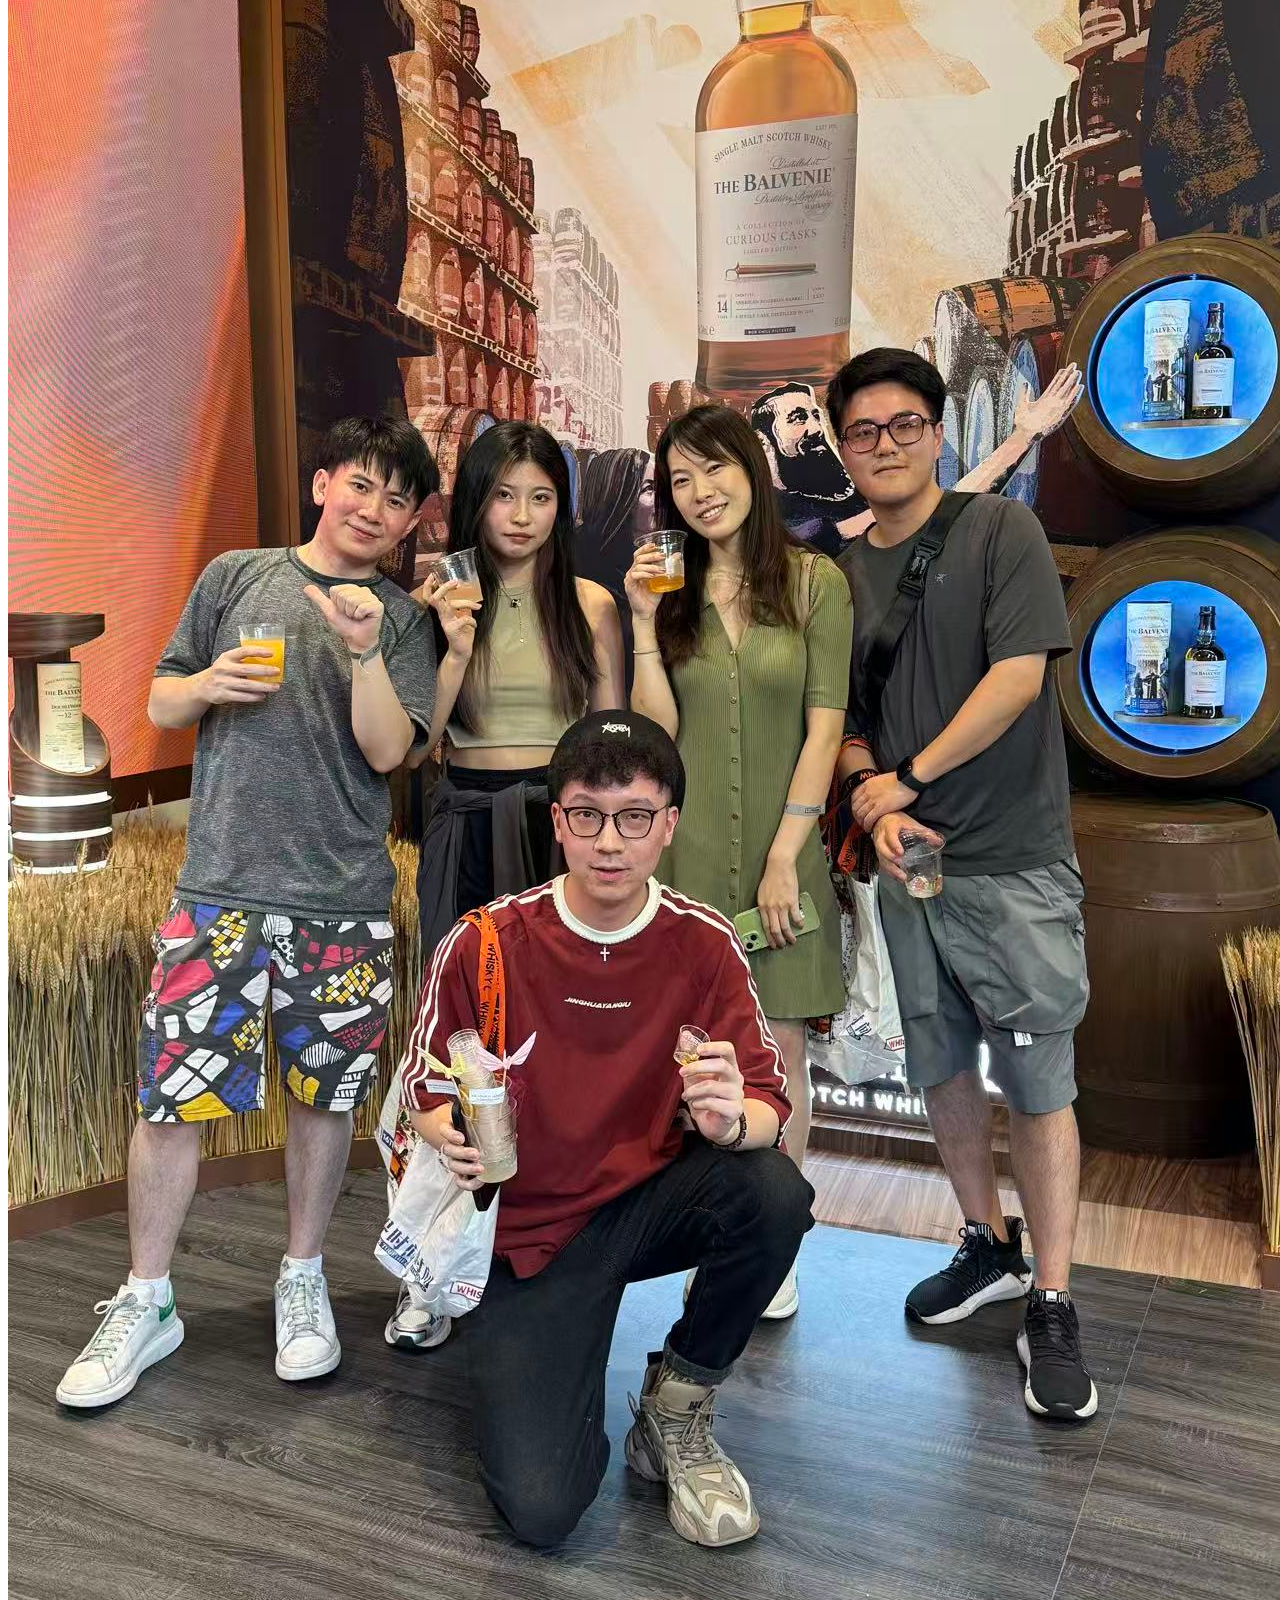
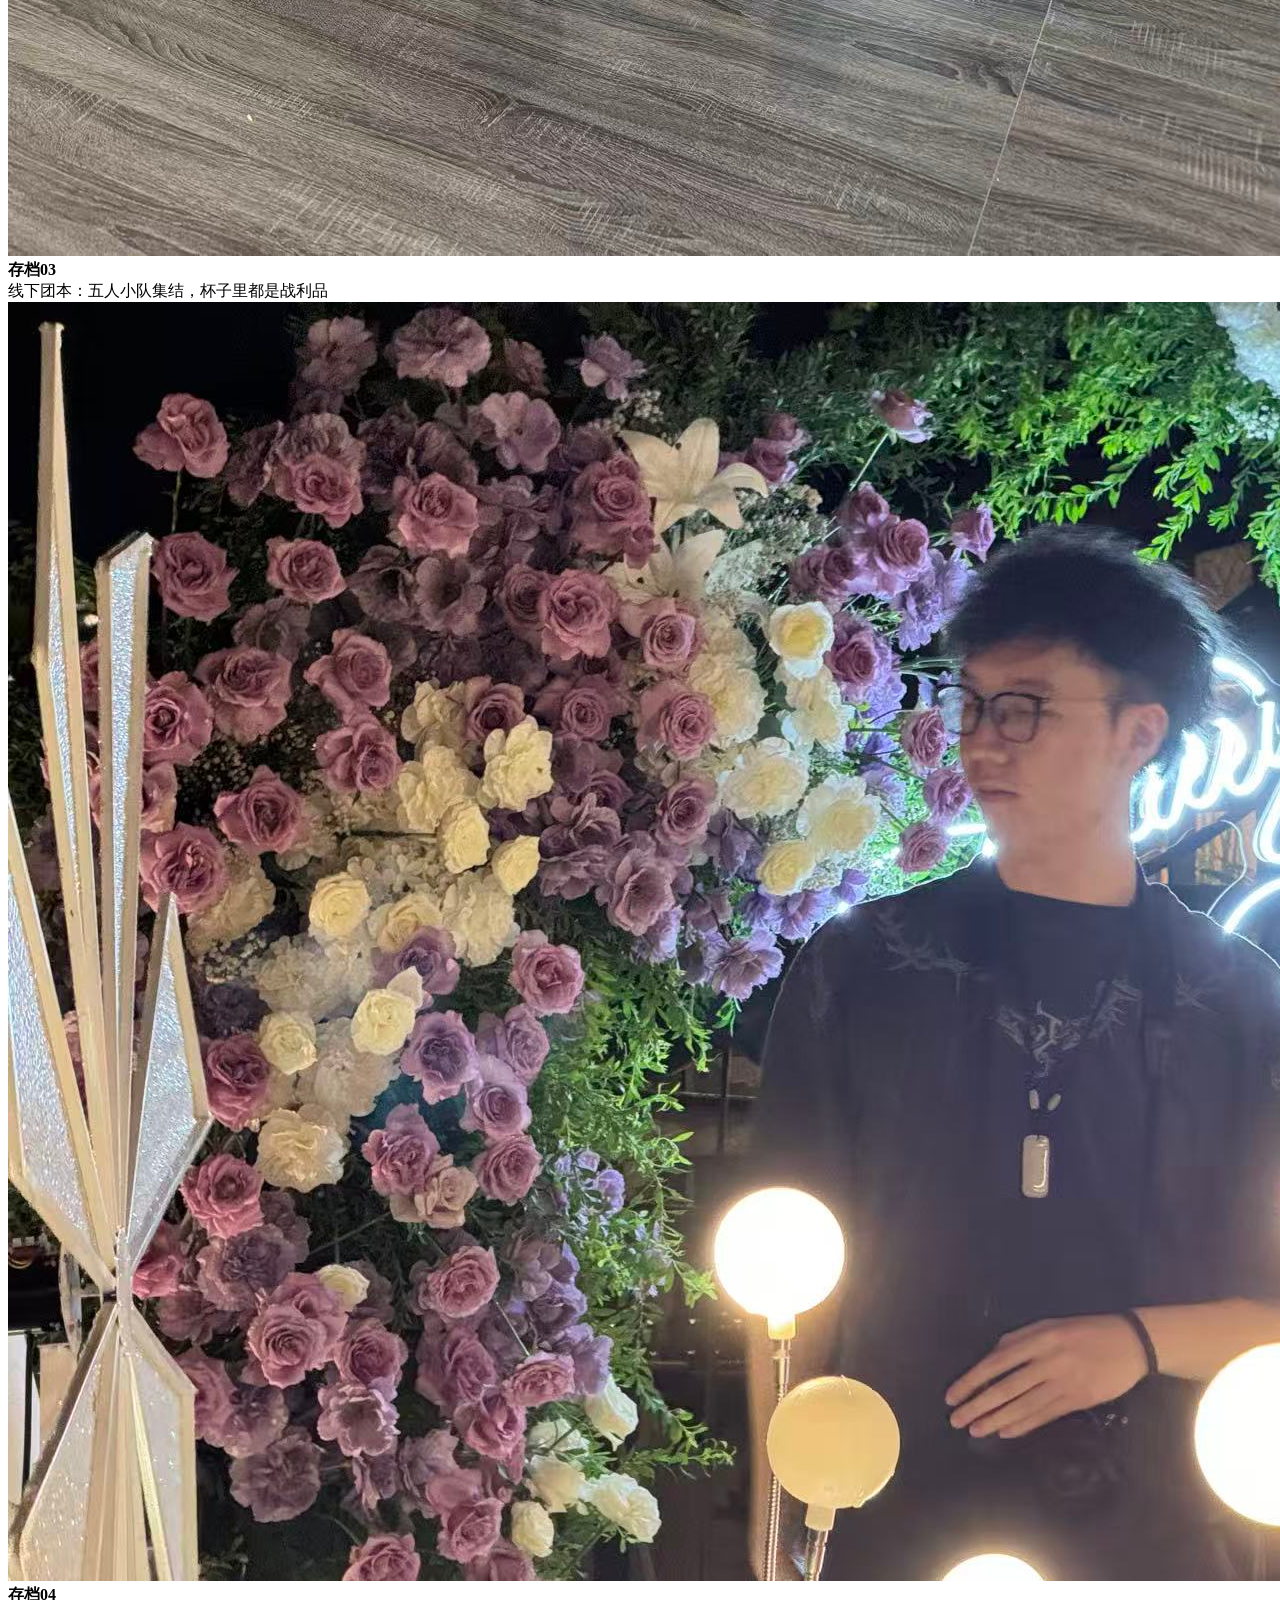
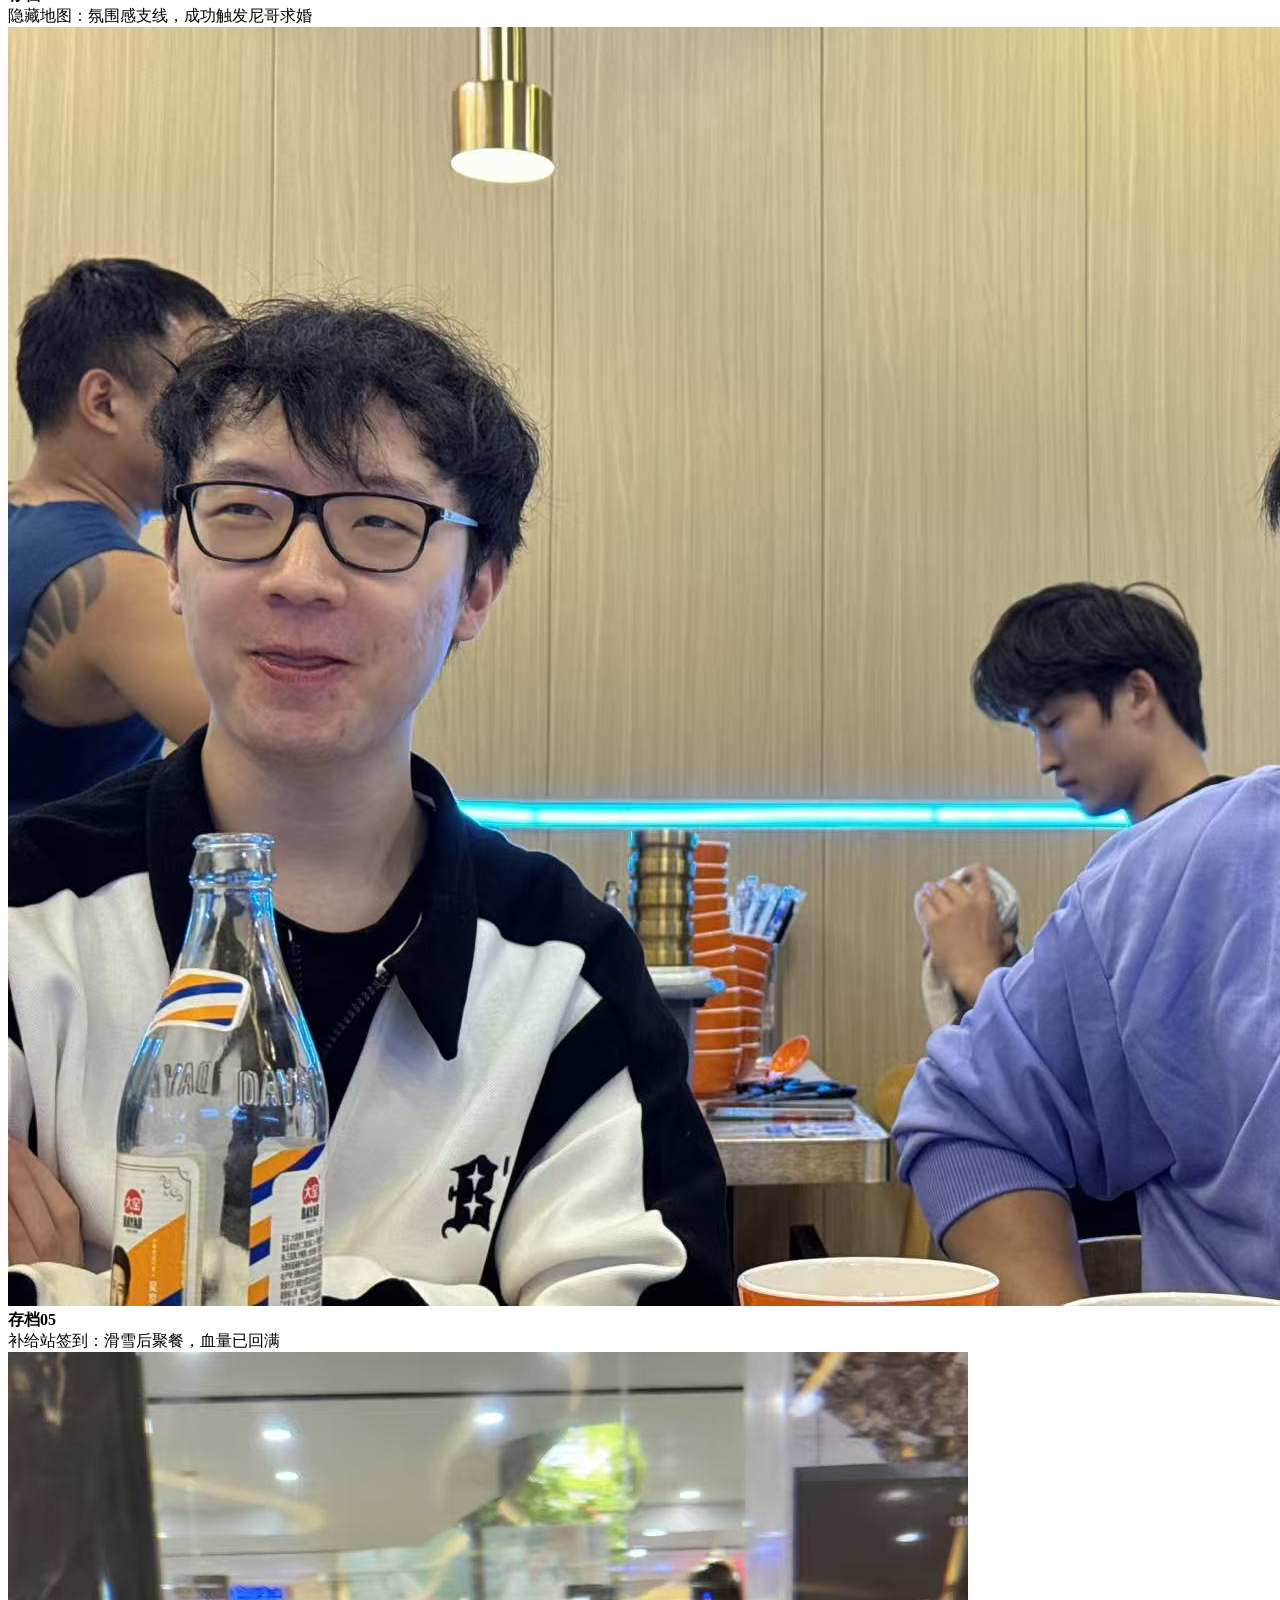
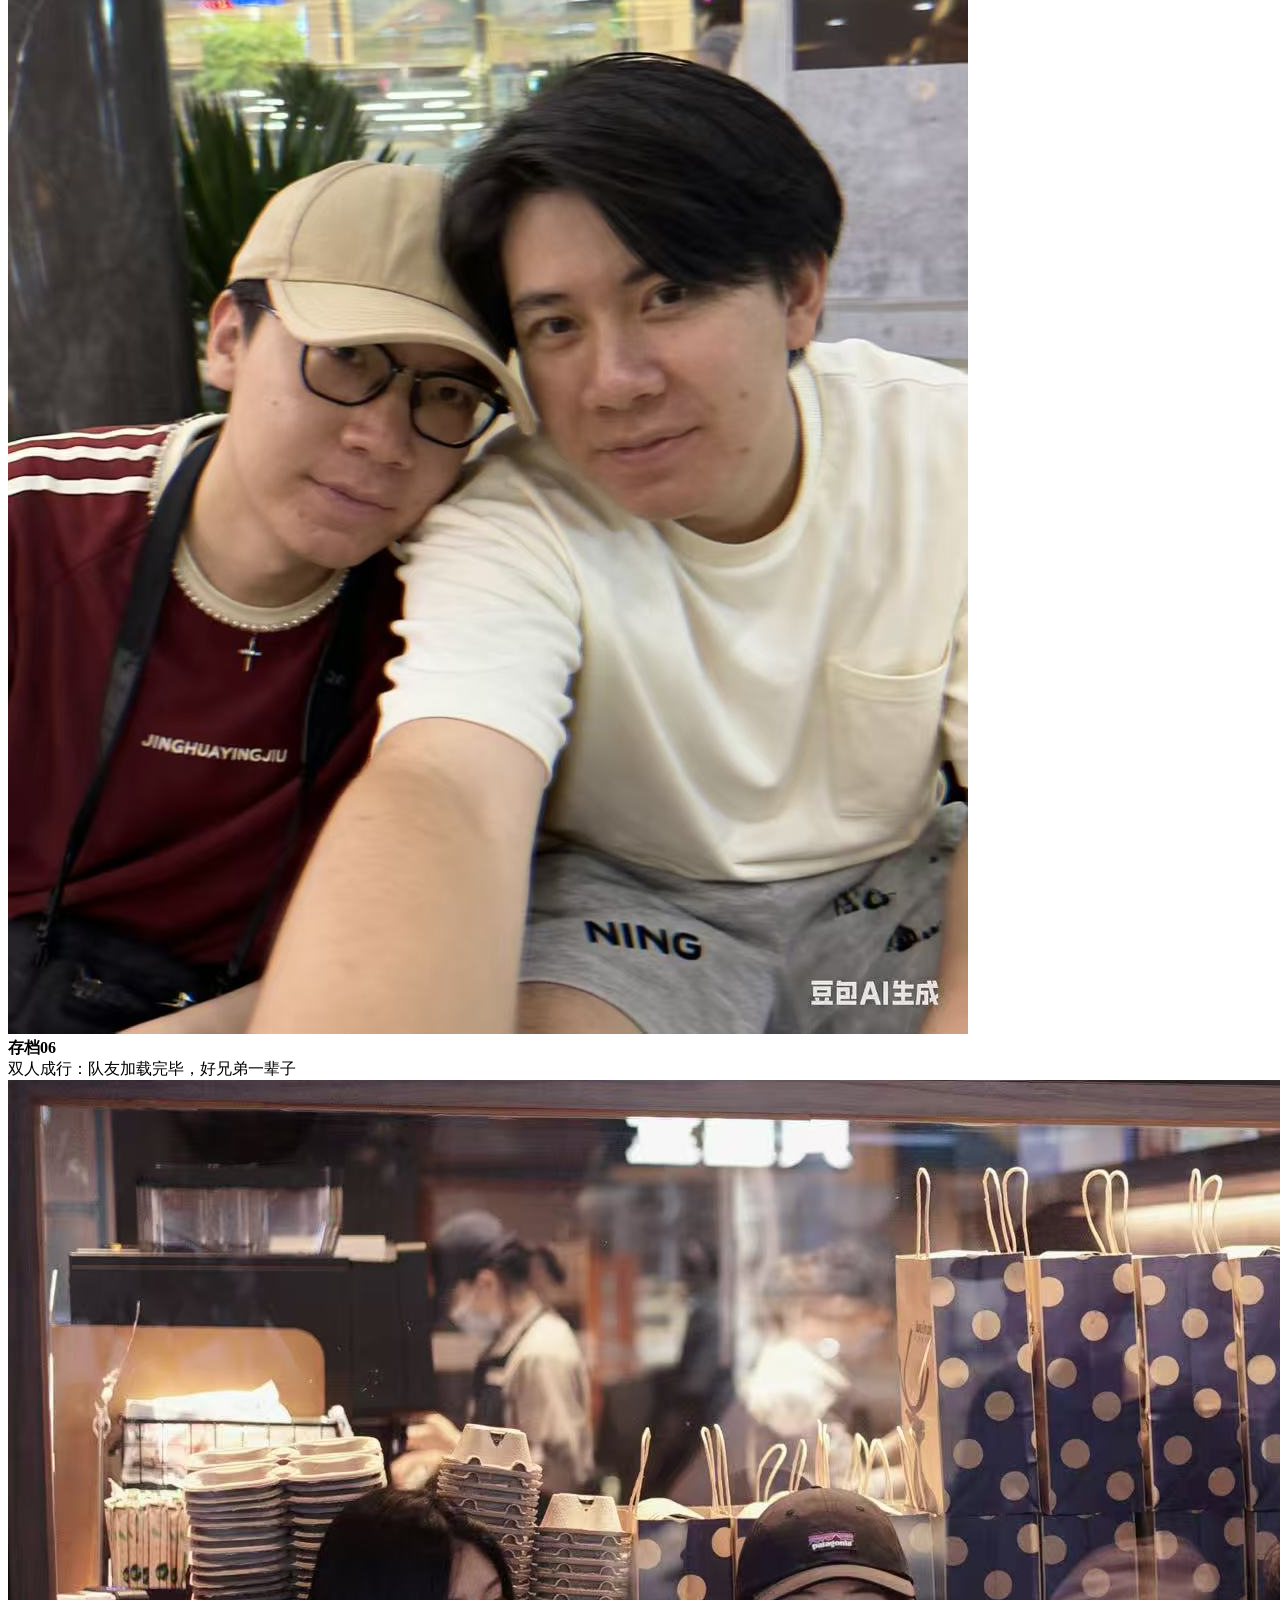
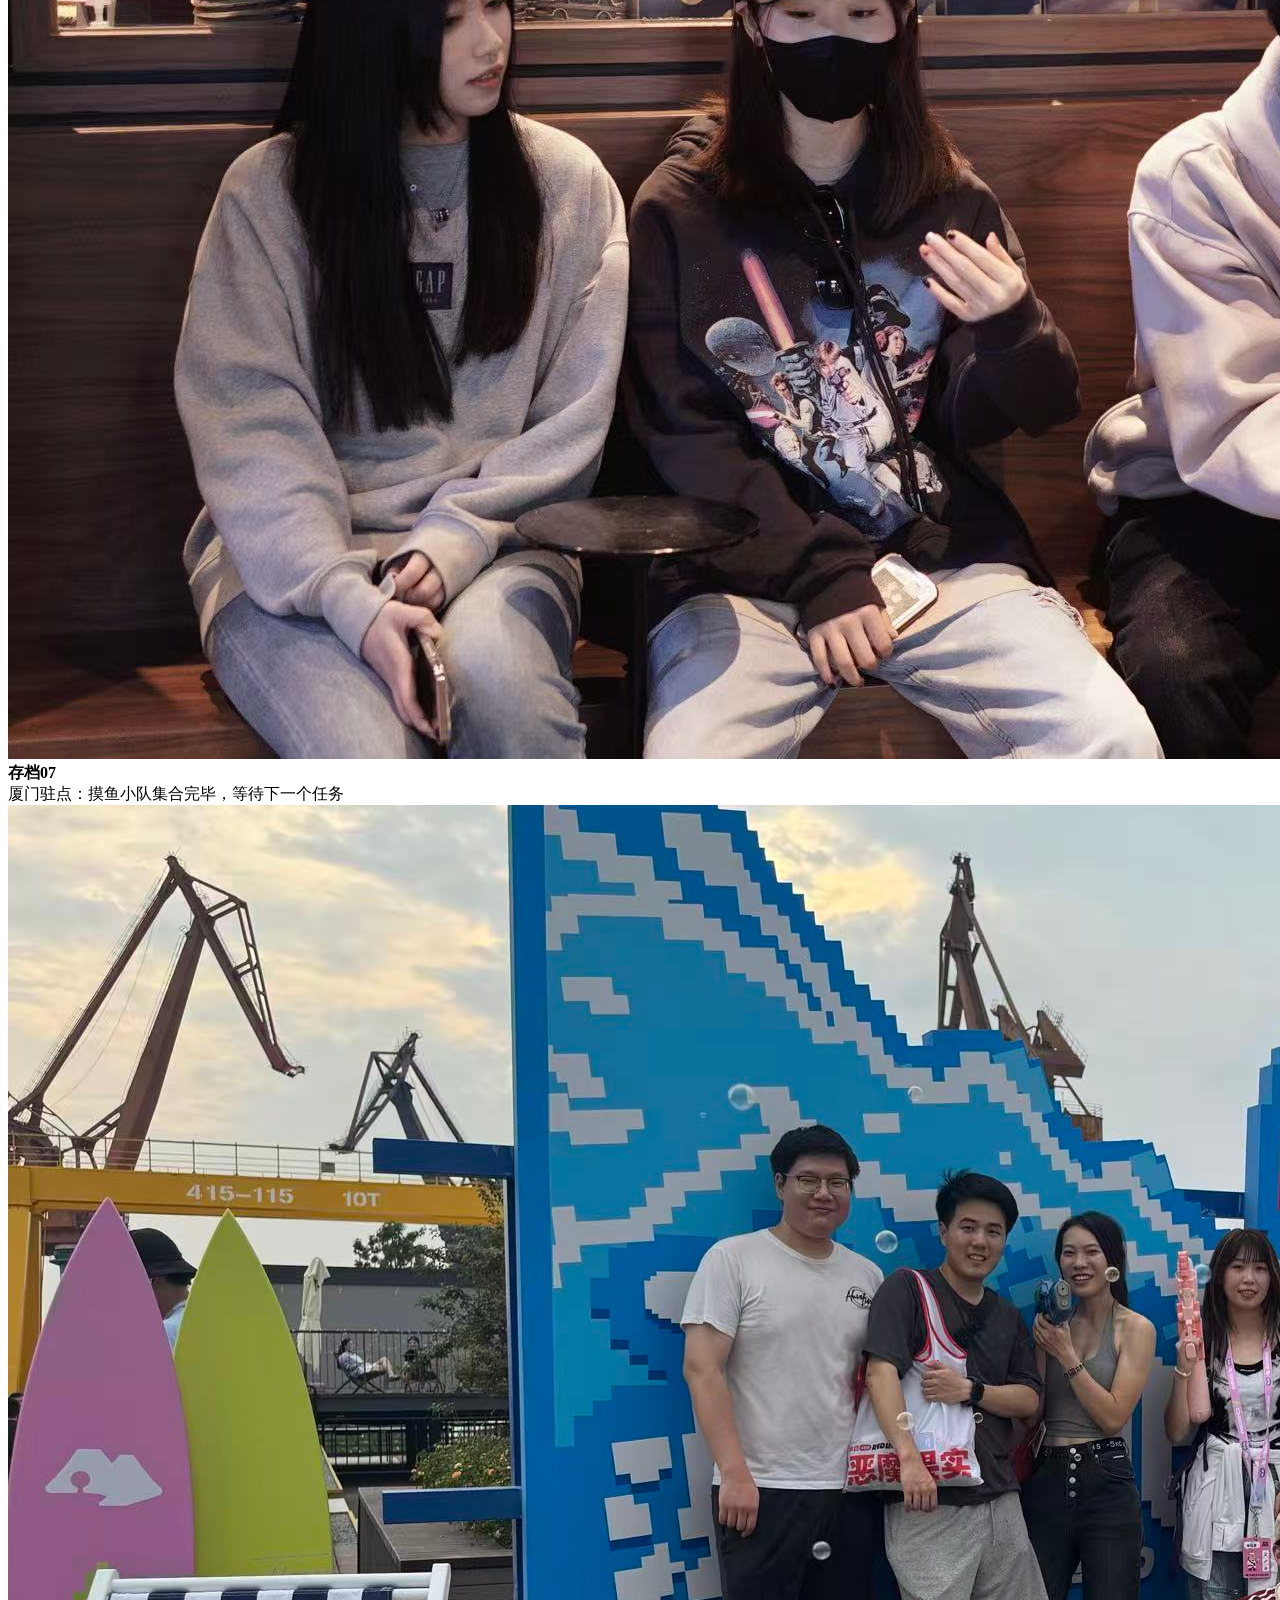
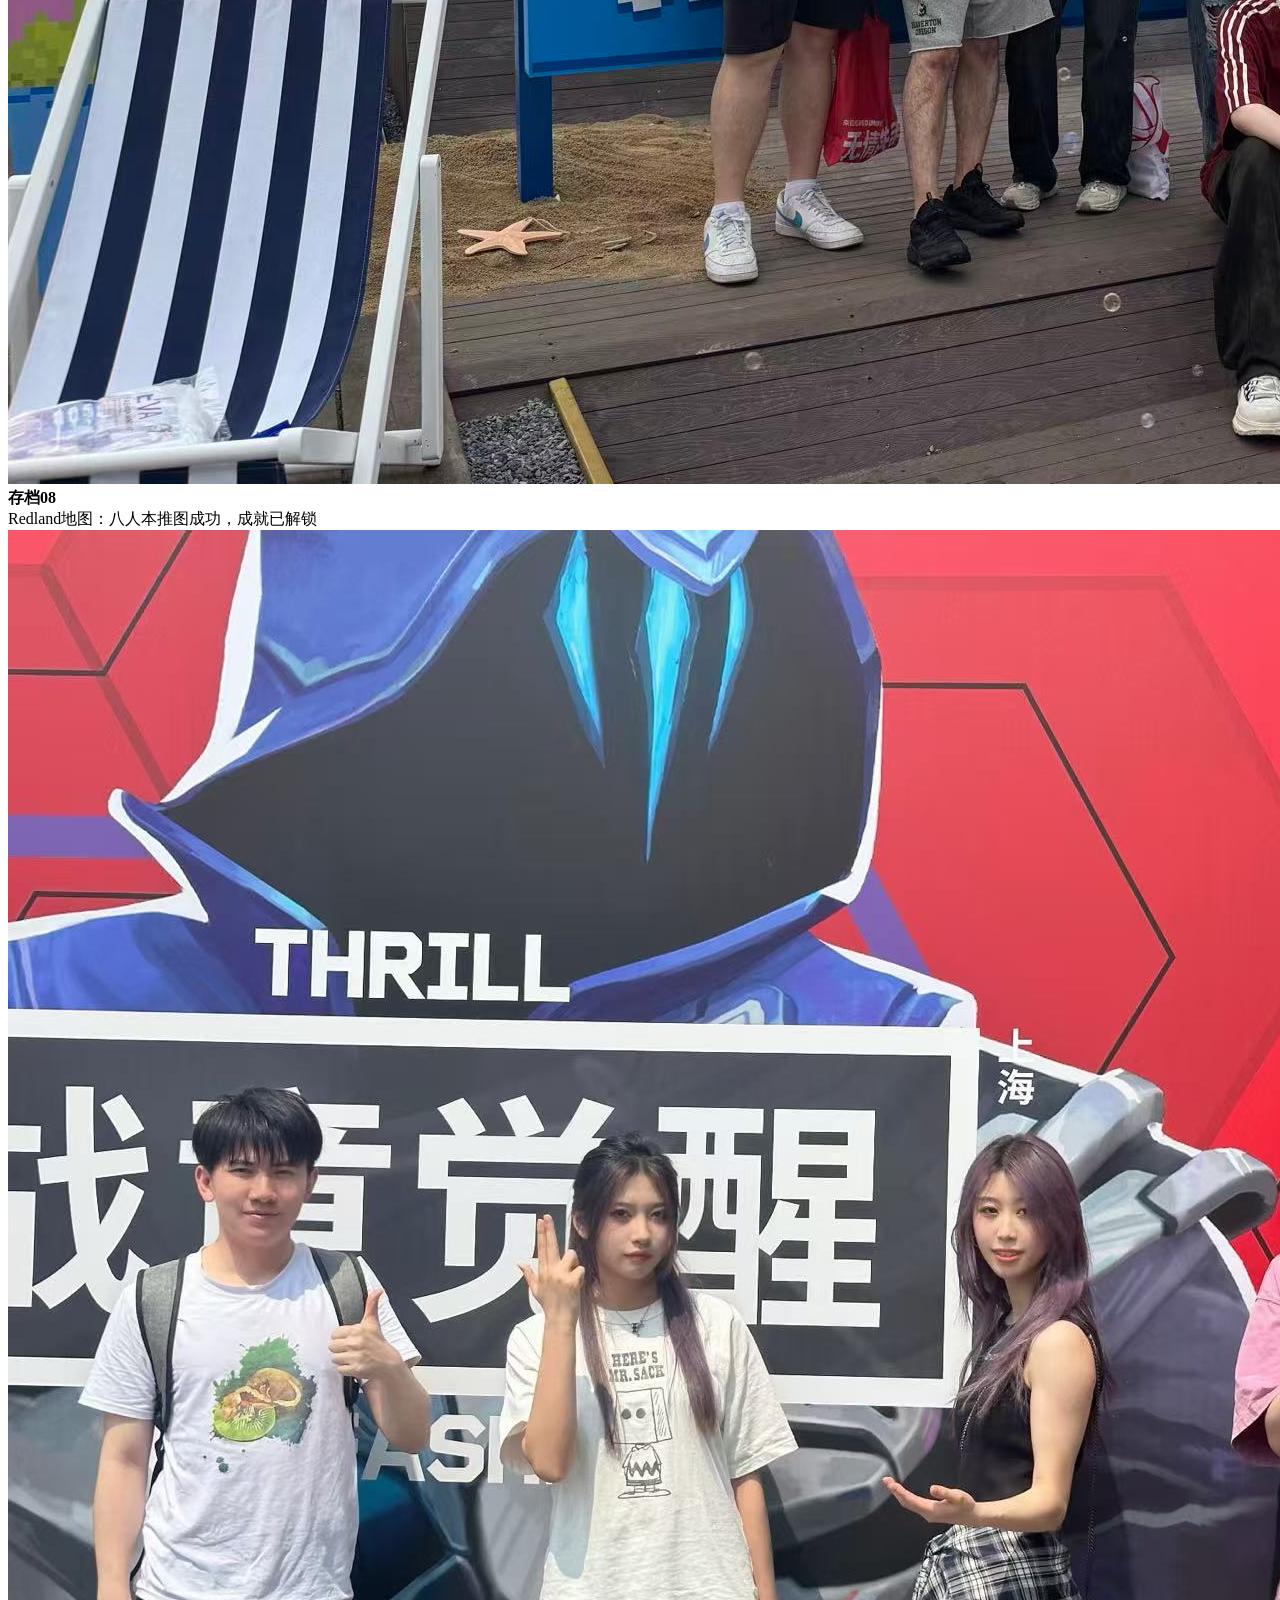
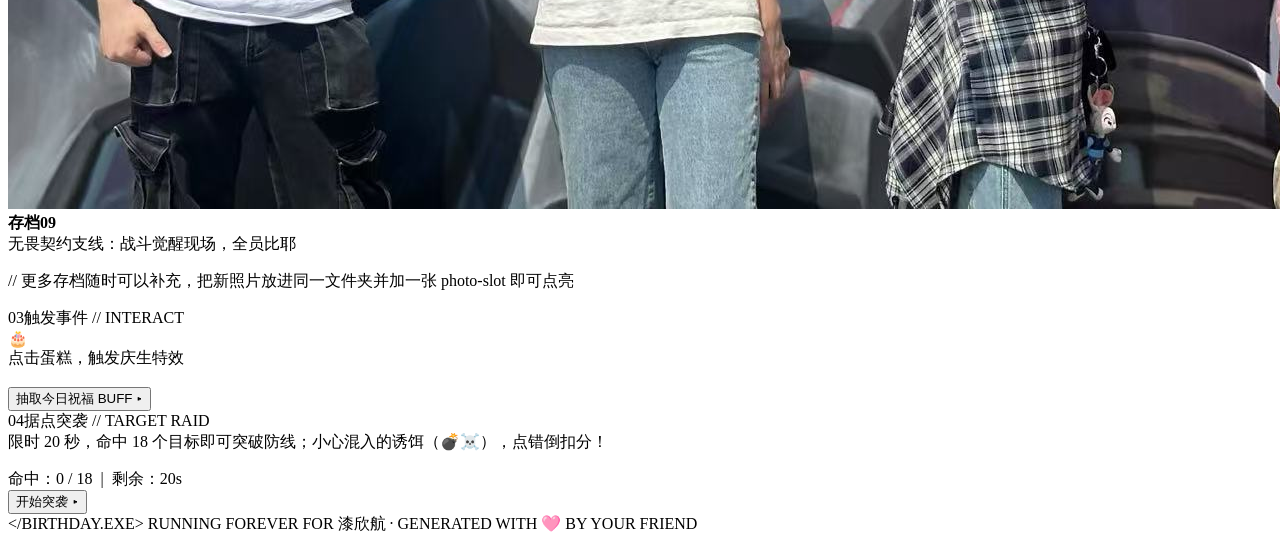
==== commit faf9e700: "Update index.html" ====
--- a/index.html
+++ b/index.html
@@ -81,39 +81,39 @@
     <div class="section-title"><span class="num">02</span>记忆存档 // PHOTO ARCHIVE</div>
     <div class="photo-grid">
       <div class="photo-slot">
-        <img src="085f4fc3aa5d67384f1307ec08e8dcd9.jpg" alt="漫展持剑">
+        <img src="B1.jpg" alt="漫展持剑">
         <div class="tag"><b>存档01</b><br>漫展支线任务：装备神器长剑，战力临时+9999</div>
       </div>
       <div class="photo-slot">
-        <img src="1569fbe59ceba06c7561e8d99e0692b1.jpg" alt="生日蛋糕">
-        <div class="tag"><b>存档02</b><br>历史周目回放：电视里在打游戏，桌上蛋糕已就位</div>
+        <img src="B2.jpg" alt="生日蛋糕">
+        <div class="tag"><b>存档02</b><br>历史周目回放：在美国生日，桌上蛋糕奥利奥</div>
       </div>
       <div class="photo-slot">
-        <img src="18b7f25de56eb7a82db5e7a04de175e0.jpg" alt="团建举杯">
+        <img src="B3.jpg" alt="酒展举杯">
         <div class="tag"><b>存档03</b><br>线下团本：五人小队集结，杯子里都是战利品</div>
       </div>
       <div class="photo-slot">
-        <img src="75cdcb3092b728bb6bbf3ec2689f0e9a.jpg" alt="花墙夜景">
-        <div class="tag"><b>存档04</b><br>隐藏地图：氛围感支线，成功触发夜间彩蛋</div>
+        <img src="B4.jpg" alt="花墙夜景">
+        <div class="tag"><b>存档04</b><br>隐藏地图：氛围感支线，成功触发尼哥求婚</div>
       </div>
       <div class="photo-slot">
-        <img src="76cd3bfa0400bbb851ce9a4c67340331.jpg" alt="饭桌合影">
-        <div class="tag"><b>存档05</b><br>补给站签到：社交模式已启动，血量已回满</div>
+        <img src="B6.jpg" alt="饭桌合影">
+        <div class="tag"><b>存档05</b><br>补给站签到：滑雪后聚餐，血量已回满</div>
       </div>
       <div class="photo-slot">
-        <img src="a1ed959f848d81317775b0a3147f9b92.jpg" alt="双人自拍">
-        <div class="tag"><b>存档06</b><br>双人成行：队友加载完毕，本局稳赢</div>
+        <img src="B7.jpg" alt="双人自拍">
+        <div class="tag"><b>存档06</b><br>双人成行：队友加载完毕，好兄弟一辈子</div>
       </div>
       <div class="photo-slot">
-        <img src="a6433b20c47c29c142f32e83885e8ab2.jpg" alt="街头聚会">
-        <div class="tag"><b>存档07</b><br>临时驻点：摸鱼小队集合完毕，等待下一个任务</div>
+        <img src="B8.jpg" alt="街头聚会">
+        <div class="tag"><b>存档07</b><br>厦门驻点：摸鱼小队集合完毕，等待下一个任务</div>
       </div>
       <div class="photo-slot">
-        <img src="b128b9345fb28f17f47441d73e1dca5f.jpg" alt="沙滩合影">
-        <div class="tag"><b>存档08</b><br>沙滩地图：八人本推图成功，成就已解锁</div>
+        <img src="B9.jpg" alt="Redland合影">
+        <div class="tag"><b>存档08</b><br>Redland地图：八人本推图成功，成就已解锁</div>
       </div>
       <div class="photo-slot">
-        <img src="c88752d3cf162ab70e569422db2173c2.jpg" alt="无畏契约比赛现场">
+        <img src="B10.jpg" alt="无畏契约比赛现场">
         <div class="tag"><b>存档09</b><br>无畏契约支线：战斗觉醒现场，全员比耶</div>
       </div>
     </div>
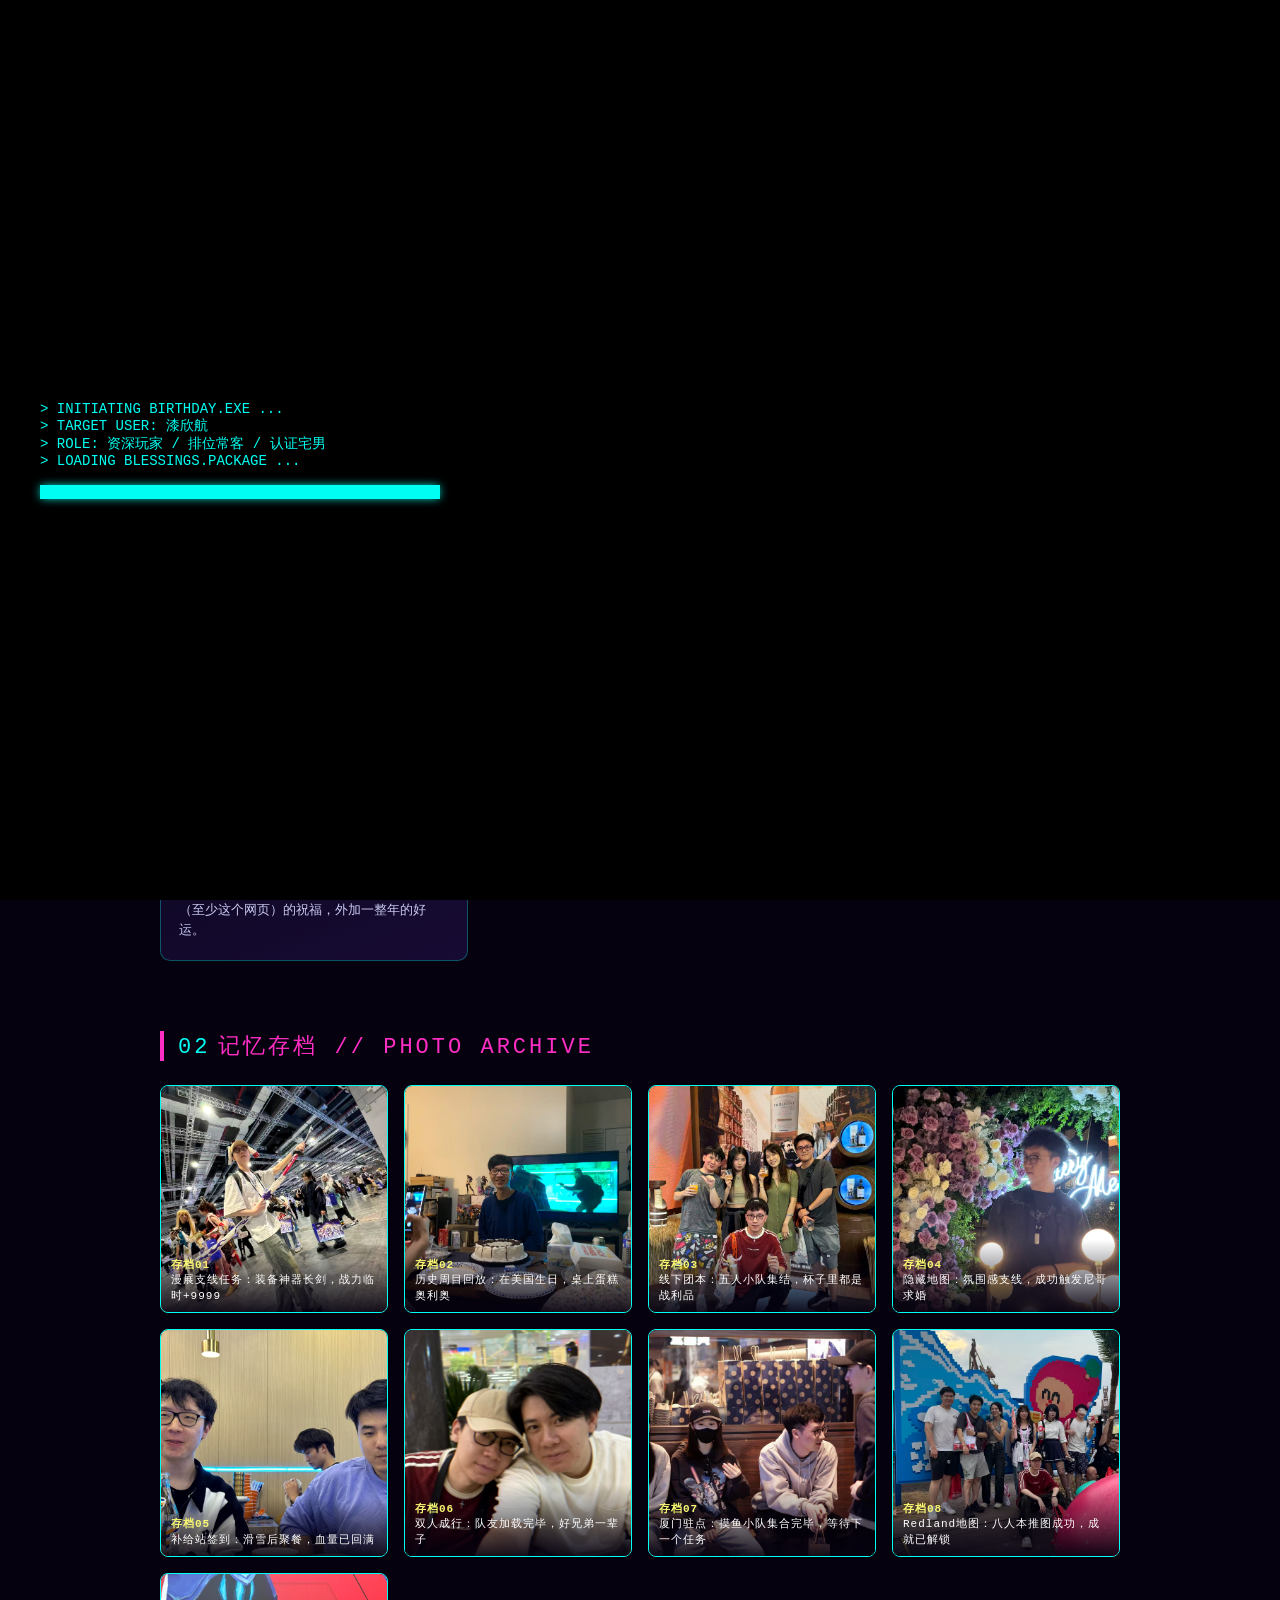
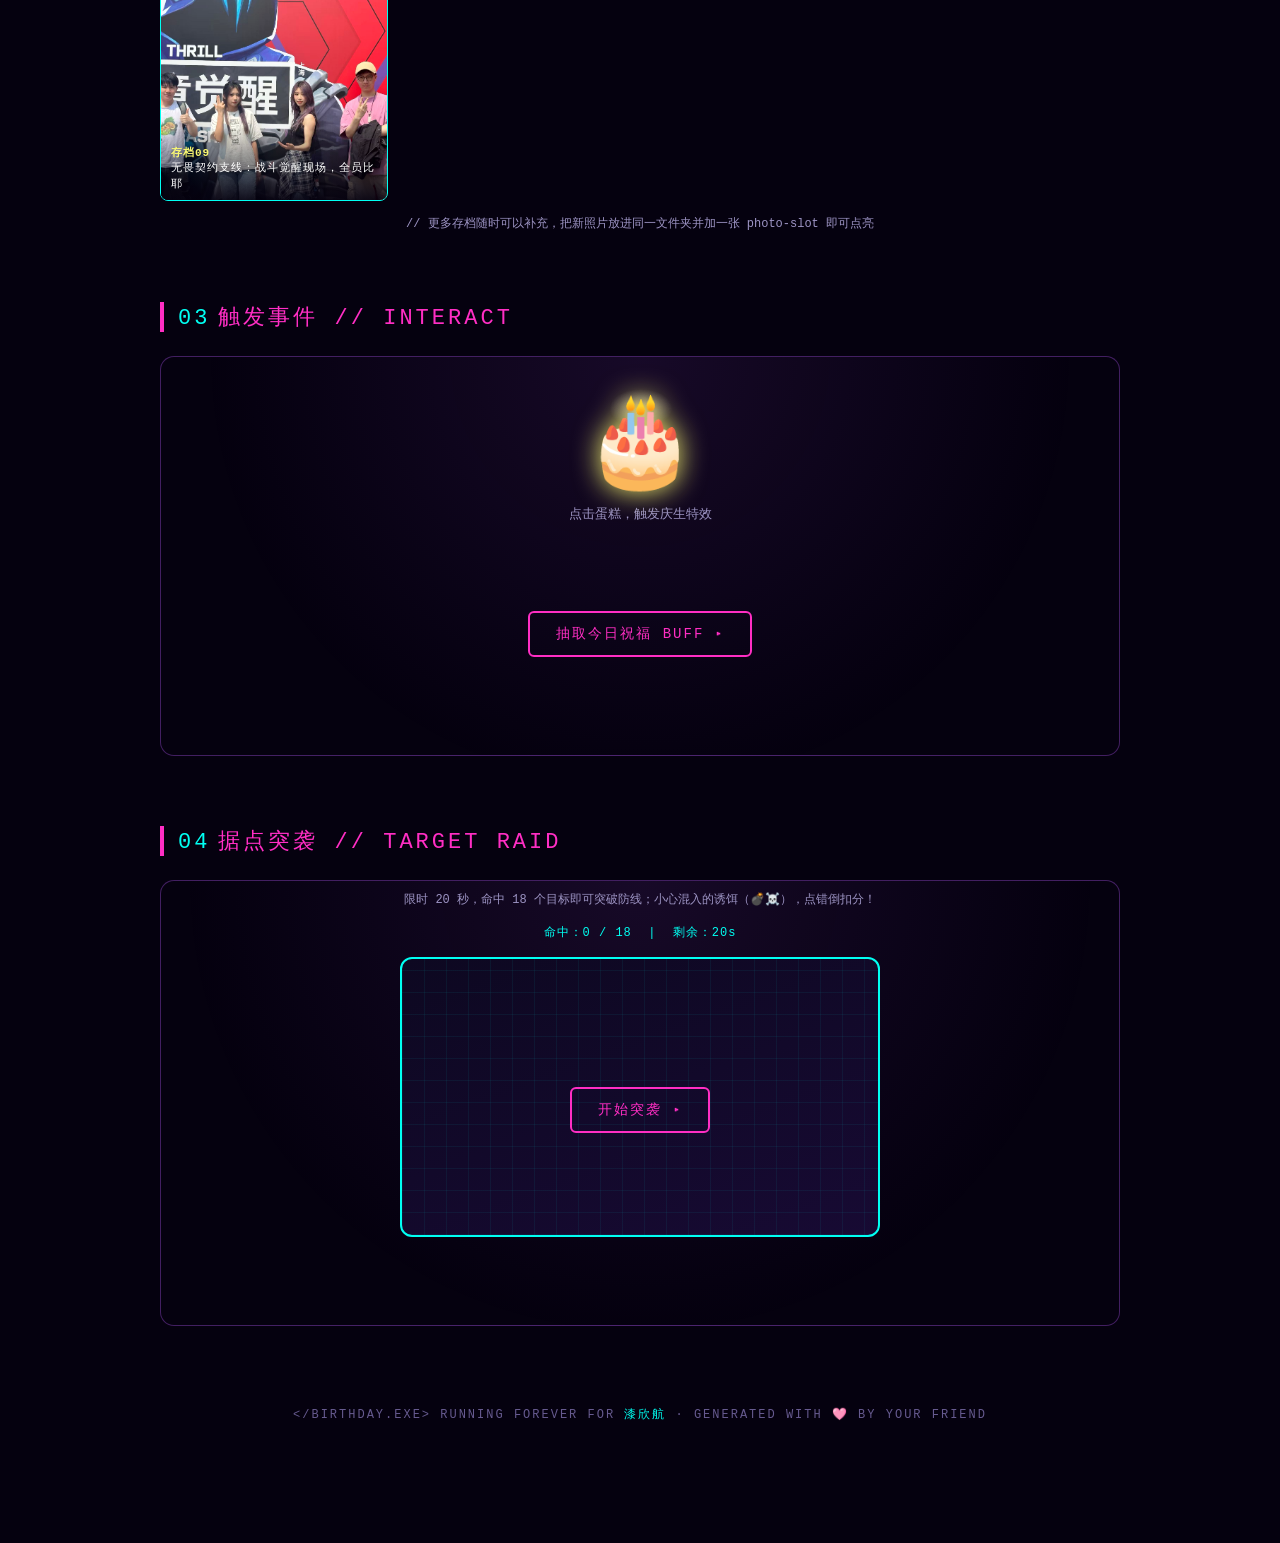
==== commit 5ae5687b: "Update index.html" ====
--- a/style.css
+++ b/style.css
@@ -0,0 +1,267 @@
+:root{
+  --neon-pink:#ff2ec4;
+  --neon-cyan:#00fff2;
+  --neon-yellow:#f9f871;
+  --neon-purple:#9d4edd;
+  --bg-dark:#05010f;
+  --bg-panel:#0d0821;
+}
+*{box-sizing:border-box;}
+html,body{margin:0;padding:0;}
+body{
+  background:var(--bg-dark);
+  color:#e8e8ff;
+  font-family:'Consolas','Courier New',monospace;
+  overflow-x:hidden;
+  position:relative;
+  min-height:100vh;
+}
+
+/* ---------- background grid ---------- */
+.grid-bg{
+  position:fixed;inset:0;z-index:0;
+  background-image:
+    linear-gradient(rgba(0,255,242,0.08) 1px, transparent 1px),
+    linear-gradient(90deg, rgba(0,255,242,0.08) 1px, transparent 1px);
+  background-size:40px 40px;
+  animation:gridmove 8s linear infinite;
+  mask-image:radial-gradient(ellipse at center, black 40%, transparent 90%);
+}
+@keyframes gridmove{
+  0%{background-position:0 0;}
+  100%{background-position:40px 40px;}
+}
+.scanlines{
+  position:fixed;inset:0;z-index:1;pointer-events:none;
+  background:repeating-linear-gradient(
+    to bottom,
+    rgba(255,255,255,0.03) 0px,
+    rgba(255,255,255,0.03) 1px,
+    transparent 2px,
+    transparent 4px
+  );
+  mix-blend-mode:overlay;
+}
+.noise-flicker{
+  position:fixed;inset:0;z-index:2;pointer-events:none;
+  background:rgba(157,78,221,0.02);
+  animation:flicker 6s infinite;
+}
+@keyframes flicker{
+  0%,19%,21%,23%,25%,54%,56%,100%{opacity:1;}
+  20%,24%,55%{opacity:0.85;}
+}
+
+main{position:relative;z-index:3;max-width:1000px;margin:0 auto;padding:40px 20px 120px;}
+
+/* ---------- boot screen ---------- */
+#boot{
+  position:fixed;inset:0;z-index:50;background:#000;
+  color:var(--neon-cyan);font-size:14px;padding:40px;
+  display:flex;flex-direction:column;justify-content:center;
+  transition:opacity 0.8s ease, visibility 0.8s ease;
+}
+#boot .line{opacity:0;animation:appear 0.15s forwards;white-space:pre;}
+@keyframes appear{to{opacity:1;}}
+#boot.hide{opacity:0;visibility:hidden;}
+.bar-track{width:100%;max-width:400px;height:14px;border:1px solid var(--neon-cyan);margin-top:16px;}
+.bar-fill{height:100%;width:0%;background:var(--neon-cyan);box-shadow:0 0 10px var(--neon-cyan);transition:width 2.2s linear;}
+
+/* ---------- glitch title ---------- */
+.hero{text-align:center;padding:60px 0 30px;}
+.glitch{
+  font-size:clamp(32px,7vw,64px);
+  font-weight:900;
+  letter-spacing:4px;
+  position:relative;
+  color:#fff;
+  text-shadow:0 0 8px var(--neon-cyan),0 0 20px var(--neon-pink);
+}
+.glitch::before,.glitch::after{
+  content:attr(data-text);
+  position:absolute;left:0;top:0;width:100%;
+  overflow:hidden;background:var(--bg-dark);
+}
+.glitch::before{
+  left:2px;text-shadow:-2px 0 var(--neon-pink);
+  animation:glitch1 3s infinite linear alternate-reverse;
+}
+.glitch::after{
+  left:-2px;text-shadow:-2px 0 var(--neon-cyan);
+  animation:glitch2 2.2s infinite linear alternate-reverse;
+}
+@keyframes glitch1{
+  0%{clip-path:inset(20% 0 60% 0);} 20%{clip-path:inset(10% 0 80% 0);}
+  40%{clip-path:inset(70% 0 5% 0);} 60%{clip-path:inset(40% 0 40% 0);}
+  80%{clip-path:inset(85% 0 2% 0);} 100%{clip-path:inset(5% 0 90% 0);}
+}
+@keyframes glitch2{
+  0%{clip-path:inset(60% 0 20% 0);} 25%{clip-path:inset(15% 0 65% 0);}
+  50%{clip-path:inset(45% 0 45% 0);} 75%{clip-path:inset(5% 0 88% 0);}
+  100%{clip-path:inset(90% 0 3% 0);}
+}
+.subtitle{
+  margin-top:18px;font-size:16px;color:var(--neon-yellow);
+  letter-spacing:2px;
+}
+.typewriter{
+  display:inline-block;border-right:2px solid var(--neon-yellow);
+  padding-right:4px;white-space:nowrap;overflow:hidden;
+}
+.status-tag{
+  display:inline-block;margin-top:24px;padding:6px 16px;
+  border:1px solid var(--neon-cyan);border-radius:20px;
+  font-size:12px;color:var(--neon-cyan);letter-spacing:2px;
+  box-shadow:0 0 12px rgba(0,255,242,0.4) inset;
+}
+
+/* ---------- section headers ---------- */
+.section-title{
+  font-size:22px;color:var(--neon-pink);letter-spacing:3px;
+  margin:70px 0 24px;text-transform:uppercase;
+  border-left:4px solid var(--neon-pink);padding-left:14px;
+}
+.section-title .num{color:var(--neon-cyan);margin-right:8px;}
+
+/* ---------- achievements ---------- */
+.achv-grid{display:grid;grid-template-columns:repeat(auto-fit,minmax(240px,1fr));gap:18px;}
+.achv-card{
+  background:linear-gradient(160deg, var(--bg-panel), #170a33);
+  border:1px solid rgba(0,255,242,0.3);border-radius:10px;
+  padding:18px;position:relative;overflow:hidden;
+  transition:transform 0.25s, box-shadow 0.25s;
+}
+.achv-card:hover{
+  transform:translateY(-6px);
+  box-shadow:0 8px 30px rgba(255,46,196,0.35);
+  border-color:var(--neon-pink);
+}
+.achv-card .icon{font-size:28px;}
+.achv-card h3{margin:10px 0 6px;color:var(--neon-yellow);font-size:15px;letter-spacing:1px;}
+.achv-card p{margin:0;font-size:13px;color:#c9c9f2;line-height:1.6;}
+.achv-card .badge{
+  position:absolute;top:12px;right:14px;font-size:11px;
+  color:var(--neon-cyan);border:1px solid var(--neon-cyan);
+  padding:2px 8px;border-radius:10px;
+}
+
+/* ---------- photo wall ---------- */
+.photo-grid{display:grid;grid-template-columns:repeat(auto-fit,minmax(180px,1fr));gap:16px;}
+.photo-slot{
+  aspect-ratio:1/1;border-radius:8px;position:relative;
+  background:
+    repeating-linear-gradient(45deg, rgba(0,255,242,0.06) 0 10px, transparent 10px 20px),
+    linear-gradient(135deg,#170a33,#05010f);
+  border:1px solid var(--neon-cyan);
+  display:flex;flex-direction:column;align-items:center;justify-content:center;
+  color:var(--neon-cyan);font-size:13px;letter-spacing:1px;
+  overflow:hidden;
+  box-shadow:0 0 0 rgba(0,255,242,0);
+  transition:transform 0.25s, box-shadow 0.25s, border-color 0.25s;
+}
+.photo-slot:hover{
+  transform:translateY(-6px) scale(1.02);
+  border-color:var(--neon-pink);
+  box-shadow:0 10px 30px rgba(255,46,196,0.35);
+  z-index:2;
+}
+.photo-slot img{
+  position:absolute;inset:0;width:100%;height:100%;
+  object-fit:cover;filter:saturate(1.05) contrast(1.05);
+  transition:transform 0.4s;
+}
+.photo-slot:hover img{transform:scale(1.08);}
+.photo-slot .tag{
+  position:absolute;bottom:0;left:0;right:0;
+  padding:18px 10px 8px;font-size:11px;line-height:1.4;
+  color:#fff;letter-spacing:1px;text-align:left;
+  background:linear-gradient(to top, rgba(5,1,15,0.92), transparent);
+  z-index:1;
+}
+.photo-slot .tag b{color:var(--neon-yellow);}
+.photo-slot .plus{font-size:34px;color:var(--neon-pink);margin-bottom:6px;}
+.photo-hint{
+  text-align:center;color:#9d94c4;font-size:12px;margin-top:14px;
+}
+
+/* ---------- interactive zone ---------- */
+.interactive{
+  text-align:center;padding:30px 20px;border:1px solid rgba(157,78,221,0.4);
+  border-radius:14px;background:radial-gradient(circle at 50% 0%, rgba(157,78,221,0.12), transparent 70%);
+}
+#cake{
+  font-size:90px;cursor:pointer;display:inline-block;
+  filter:drop-shadow(0 0 14px var(--neon-yellow));
+  transition:transform 0.2s;
+  user-select:none;
+}
+#cake:hover{transform:scale(1.08) rotate(-3deg);}
+#cake:active{transform:scale(0.95);}
+#cake-hint{color:#9d94c4;font-size:13px;margin-top:8px;}
+#secret-msg{
+  margin-top:20px;font-size:16px;color:var(--neon-yellow);
+  min-height:24px;
+}
+#fx-canvas{position:fixed;inset:0;pointer-events:none;z-index:40;}
+
+.buff-btn{
+  margin-top:26px;background:transparent;border:2px solid var(--neon-pink);
+  color:var(--neon-pink);padding:12px 26px;font-family:inherit;
+  font-size:14px;letter-spacing:2px;border-radius:6px;cursor:pointer;
+  transition:all 0.2s;
+}
+.buff-btn:hover{background:var(--neon-pink);color:#05010f;box-shadow:0 0 20px var(--neon-pink);}
+#buff-output{
+  margin-top:18px;font-size:15px;color:#fff;min-height:50px;
+  max-width:600px;margin-left:auto;margin-right:auto;line-height:1.7;
+}
+
+/* ---------- target raid shooting game ---------- */
+.shoot-zone{padding-top:10px;}
+.shoot-status{font-size:12px;color:var(--neon-cyan);margin-bottom:16px;letter-spacing:1px;}
+.shoot-arena{
+  position:relative;width:100%;max-width:480px;height:280px;
+  margin:0 auto 20px;border-radius:12px;overflow:hidden;
+  border:2px solid var(--neon-cyan);
+  background:
+    repeating-linear-gradient(0deg, rgba(0,255,242,0.06) 0 1px, transparent 1px 22px),
+    repeating-linear-gradient(90deg, rgba(0,255,242,0.06) 0 1px, transparent 1px 22px),
+    linear-gradient(160deg,var(--bg-panel),#170a33);
+  cursor:crosshair;
+  display:flex;align-items:center;justify-content:center;
+}
+.shoot-target{
+  position:absolute;font-size:26px;line-height:1;cursor:pointer;
+  user-select:none;filter:drop-shadow(0 0 8px rgba(255,46,196,0.7));
+  animation:targetPop 0.15s ease-out;
+}
+.shoot-target.decoy{
+  filter:drop-shadow(0 0 9px rgba(255,30,60,0.9));
+}
+@keyframes targetPop{from{transform:scale(0);}to{transform:scale(1);}}
+.shoot-target.hit{animation:targetHit 0.25s forwards;pointer-events:none;}
+@keyframes targetHit{to{transform:scale(1.7);opacity:0;}}
+#shoot-result{
+  margin:6px auto 18px;font-size:14px;line-height:1.8;
+  max-width:420px;min-height:20px;white-space:pre-line;
+}
+#shoot-result.jackpot{
+  color:#fff;font-size:15px;padding:16px;border-radius:12px;
+  background:linear-gradient(160deg,#3a0d4d,#170a33);
+  border:1px solid var(--neon-pink);
+  box-shadow:0 0 30px rgba(255,46,196,0.5) inset;
+  animation:jackpotGlow 1.4s ease-in-out infinite alternate;
+}
+#shoot-result.fail{color:#9d94c4;}
+@keyframes jackpotGlow{
+  from{box-shadow:0 0 20px rgba(255,46,196,0.5) inset;}
+  to{box-shadow:0 0 50px rgba(0,255,242,0.7) inset;}
+}
+
+footer{
+  text-align:center;margin-top:80px;color:#665a8f;font-size:12px;
+  letter-spacing:2px;
+}
+footer span{color:var(--neon-cyan);}
+
+::selection{background:var(--neon-pink);color:#05010f;}
